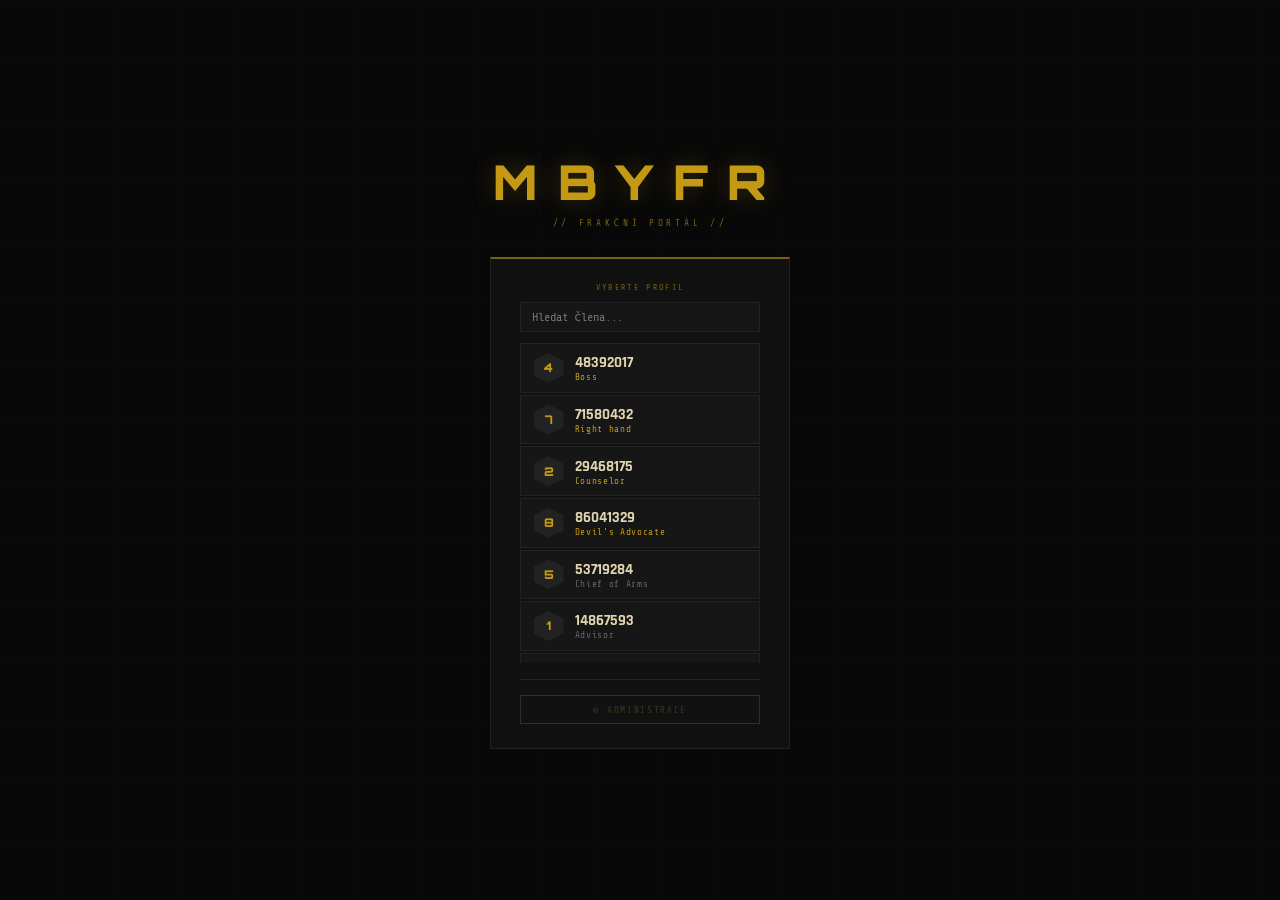
==== index.html @ 240d8387 "ihjkh" ====
<!DOCTYPE html>
<html lang="cs">
<head>
  <meta charset="UTF-8"/>
  <meta name="viewport" content="width=device-width,initial-scale=1.0"/>
  <title>Mby Frakce</title>
  <link rel="stylesheet" href="style.css"/>
  <link href="https://fonts.googleapis.com/css2?family=Share+Tech+Mono&family=Rajdhani:wght@400;600;700&family=Orbitron:wght@700;900&display=swap" rel="stylesheet"/>
</head>
<body>
<div id="toastContainer" class="toast-container"></div>
<button id="panicBtn" class="panic-btn hidden" onclick="triggerPanic()">⚠ PANIC</button>
<div id="panicOverlay" class="panic-overlay hidden">
  <div class="panic-box">
    <div class="panic-title">⚠ PŘÍSTUP ZABLOKOVÁN</div>
    <div class="panic-text">Váš přístup byl dočasně pozastaven.<br/>Kontaktujte Vedení pro obnovení přístupu.</div>
  </div>
</div>

<!-- SELECT -->
<div id="selectScreen" class="screen active">
  <div class="sel-bg"></div>
  <div class="sel-wrap">
    <div class="sel-logo">MBY<span class="acc">F</span>R</div>
    <div class="sel-sub">// FRAKČNÍ PORTÁL //</div>
    <div class="sel-box">
      <div class="sel-label">VYBERTE PROFIL</div>
      <input type="text" id="memberSearch" class="sel-search" placeholder="Hledat člena..." oninput="filterMembers(this.value)"/>
      <div id="memberButtons" class="member-btns"></div>
      <div class="sel-divider"></div>
      <button class="btn-admin-open" onclick="openAdminModal()">⚙ ADMINISTRACE</button>
    </div>
  </div>
</div>

<!-- LOGIN MODAL -->
<div id="loginModal" class="modal-ov hidden">
  <div class="modal-box">
    <div class="modal-title" id="loginModalTitle">// PŘIHLÁŠENÍ</div>
    <div class="field-group">
      <label class="fl">HESLO</label>
      <div class="iw"><span class="ip">&gt;_</span><input type="password" id="memberPassInput" onkeydown="if(event.key==='Enter')doMemberLogin()"/></div>
    </div>
    <div id="memberPassErr" class="err-msg"></div>
    <div class="modal-ftr">
      <button class="btn-acc" onclick="doMemberLogin()">PŘIHLÁSIT</button>
      <button class="btn-ghost" onclick="closeLoginModal()">ZRUŠIT</button>
    </div>
  </div>
</div>

<!-- ADMIN LOGIN MODAL -->
<div id="adminModal" class="modal-ov hidden">
  <div class="modal-box">
    <div class="modal-title">// ADMIN PŘÍSTUP</div>
    <div class="field-group">
      <label class="fl">HESLO</label>
      <div class="iw"><span class="ip">&gt;_</span><input type="password" id="adminPassInput" onkeydown="if(event.key==='Enter')doAdminLogin()"/></div>
    </div>
    <div id="adminPassErr" class="err-msg"></div>
    <div class="modal-ftr">
      <button class="btn-acc" onclick="doAdminLogin()">VSTOUPIT</button>
      <button class="btn-ghost" onclick="closeAdminModal()">ZRUŠIT</button>
    </div>
  </div>
</div>

<!-- MEMBER SCREEN -->
<div id="memberScreen" class="screen hidden">
  <div class="layout">
    <aside class="sidebar">
      <div class="sb-logo">NX<span class="acc">//</span></div>
      <nav class="sb-nav">
        <button class="nb active" onclick="mTab('board',this)"><span class="ni">📌</span><span class="nl">NÁSTĚNKA</span></button>
        <button class="nb" onclick="mTab('tasks',this)"><span class="ni">▣</span><span class="nl">ÚKOLY</span><span class="nbadge" id="taskBadge"></span></button>
        <button class="nb" onclick="mTab('messages',this)"><span class="ni">◉</span><span class="nl">ZPRÁVY</span><span class="nbadge" id="msgBadge"></span></button>
        <button class="nb" onclick="mTab('warehouse',this)"><span class="ni">⬡</span><span class="nl">SKLAD</span></button>
        <button class="nb" onclick="mTab('clothing',this)"><span class="ni">◧</span><span class="nl">OBLEČENÍ</span></button>
        <button class="nb" onclick="mTab('finance',this)"><span class="ni">$</span><span class="nl">FINANCE</span><span class="nbadge red" id="financeBadge"></span></button>
        <button class="nb" onclick="mTab('excuse',this)"><span class="ni">✉</span><span class="nl">OMLUVENKY</span></button>
        <button class="nb" onclick="mTab('report',this)"><span class="ni">▲</span><span class="nl">HLÁŠENÍ</span></button>
        <button class="nb" onclick="mTab('radio',this)"><span class="ni">📻</span><span class="nl">VYSÍLAČKA</span></button>
        <button class="nb" onclick="mTab('contacts',this)"><span class="ni">👤</span><span class="nl">KONTAKTY</span></button>
        <button class="nb admin-only hidden" id="adminNavBtn" onclick="goToAdmin()"><span class="ni">⚙</span><span class="nl">ADMIN</span></button>
      </nav>
      <div class="sb-foot">
        <div class="sb-name" id="sbName"></div>
        <div class="sb-pos" id="sbPos"></div>
        <button class="btn-back" onclick="goBack()">← ODHLÁSIT SE</button>
      </div>
    </aside>
    <main class="main">

      <!-- NÁSTĚNKA -->
      <div id="mt-board" class="mt active">
        <div class="ph"><div class="pt">◈ // NÁSTĚNKA VEDENÍ</div><div class="pclock" id="mClock"></div></div>
        <div id="boardPosts" class="board-posts"></div>
      </div>

      <!-- ÚKOLY -->
      <div id="mt-tasks" class="mt">
        <div class="ph"><div class="pt">▣ // MÉ ÚKOLY</div></div>
        <div class="task-tabs">
          <button class="ttab active" onclick="switchTaskTab('active',this)">AKTIVNÍ</button>
          <button class="ttab" onclick="switchTaskTab('archive',this)">ARCHIV</button>
        </div>
        <div id="mTaskActive" class="stream"></div>
        <div id="mTaskArchive" class="stream hidden"></div>
      </div>

      <!-- ZPRÁVY -->
      <div id="mt-messages" class="mt">
        <div class="ph"><div class="pt">◉ // ZPRÁVY</div></div>
        <div id="mMsgList" class="stream"></div>
      </div>

      <!-- SKLAD -->
      <div id="mt-warehouse" class="mt">
        <div class="ph"><div class="pt">⬡ // SKLAD</div></div>
        <div class="wh-filters">
          <button class="wf active" onclick="mWhFilter('all',this)">VŠE</button>
          <button class="wf" onclick="mWhFilter('weapons',this)">ZBRANĚ</button>
          <button class="wf" onclick="mWhFilter('ammo',this)">MUNICE</button>
          <button class="wf" onclick="mWhFilter('equipment',this)">VYBAVENÍ</button>
          <button class="wf" onclick="mWhFilter('other',this)">OSTATNÍ</button>
        </div>
        <div id="mWhGrid" class="wh-grid"></div>
      </div>

      <!-- OBLEČENÍ -->
      <div id="mt-clothing" class="mt">
        <div class="ph"><div class="pt">◧ // OBLEČENÍ</div></div>
        <div class="wh-filters">
          <button class="wf active" onclick="filterCloth('all',this)">VŠE</button>
          <button class="wf" onclick="filterCloth('masks',this)">MASKY & VOUSY</button>
          <button class="wf" onclick="filterCloth('jackets',this)">BUNDY & TRIČKA</button>
          <button class="wf" onclick="filterCloth('pants',this)">KALHOTY & BOTY</button>
          <button class="wf" onclick="filterCloth('acc',this)">DOPLŇKY</button>
          <button class="wf" onclick="filterCloth('sets',this)">SETY</button>
        </div>
        <div id="clothColumns" class="cloth-columns"></div>
      </div>

      <!-- FINANCE -->
      <div id="mt-finance" class="mt">
        <div class="ph"><div class="pt">$ // FINANCE</div></div>
        <div id="myFinance" class="finance-wrap"></div>
      </div>

      <!-- OMLUVENKY -->
      <div id="mt-excuse" class="mt">
        <div class="ph"><div class="pt">✉ // OMLUVENKY</div></div>
        <div class="excuse-template">
          <div class="excuse-tmpl-title">// VZOR OMLUVENKY</div>
          <div class="excuse-tmpl-body">Dobrý den,<br><br>oznamuji, že se dne <strong>[DATUM]</strong> nemohu zúčastnit <strong>[AKCE/SCHŮZKY]</strong>.<br><br>Důvod: <strong>[DŮVOD NEPŘÍTOMNOSTI]</strong><br><br>Předpokládaná délka nepřítomnosti: <strong>[DÉLKA]</strong><br><br>S pozdravem,<br><strong>[VAŠE JMÉNO]</strong></div>
        </div>
        <div class="excuse-form-title">// ODESLAT OMLUVENKU</div>
        <div class="form-panel" style="margin:0 1.2rem 1rem;">
          <div class="form-grid">
            <div class="field-group"><label class="fl">DATUM</label><div class="iw"><span class="ip">&gt;_</span><input type="date" id="excDate"/></div></div>
            <div class="field-group"><label class="fl">AKCE / SCHŮZKA</label><div class="iw"><span class="ip">&gt;_</span><input type="text" id="excEvent"/></div></div>
            <div class="field-group fg-full"><label class="fl">DŮVOD</label><div class="iw"><span class="ip">&gt;_</span><input type="text" id="excReason"/></div></div>
            <div class="field-group fg-full"><label class="fl">POZNÁMKA</label><div class="iw"><span class="ip">&gt;_</span><input type="text" id="excNote"/></div></div>
          </div>
          <div class="fp-ftr"><button class="btn-acc small" onclick="submitExcuse()">ODESLAT</button><span id="excStatus" class="smsg"></span></div>
        </div>
        <div class="sh">// MOJE OMLUVENKY</div>
        <div id="myExcuses" class="stream"></div>
      </div>

      <!-- HLÁŠENÍ -->
      <div id="mt-report" class="mt">
        <div class="ph"><div class="pt">▲ // HLÁŠENÍ</div></div>
        <div class="form-panel" style="margin:1.2rem;">
          <div class="field-group">
            <label class="fl">ZPRÁVA PRO VEDENÍ</label>
            <textarea id="reportText" class="adm-ta" style="min-height:120px;" placeholder="Zadejte zprávu..."></textarea>
          </div>
          <div class="fp-ftr"><button class="btn-acc small" onclick="submitReport()">▲ ODESLAT</button><span id="reportStatus" class="smsg"></span></div>
        </div>
        <div class="sh">// ODESLANÉ</div>
        <div id="mSentReports" class="stream"></div>
      </div>

      <!-- VYSÍLAČKA -->
      <div id="mt-radio" class="mt">
        <div class="ph"><div class="pt">📻 // VYSÍLAČKA</div></div>
        <div id="radioDisplay" class="radio-wrap"></div>
      </div>

      <!-- KONTAKTY -->
      <div id="mt-contacts" class="mt">
        <div class="ph"><div class="pt">👤 // KONTAKTY</div></div>
        <div class="form-panel" style="margin:1.2rem;">
          <div class="fp-title">// PŘIDAT KONTAKT</div>
          <div class="form-grid">
            <div class="field-group"><label class="fl">PŘEZDÍVKA *</label><div class="iw"><span class="ip">&gt;_</span><input type="text" id="cNick" placeholder="Přezdívka..."/></div></div>
            <div class="field-group"><label class="fl">TELEFON *</label><div class="iw"><span class="ip">&gt;_</span><input type="text" id="cPhone" placeholder="(125)..."/></div></div>
            <div class="field-group"><label class="fl">JMÉNO</label><div class="iw"><span class="ip">&gt;_</span><input type="text" id="cFirst" placeholder="Jméno"/></div></div>
            <div class="field-group"><label class="fl">PŘÍJMENÍ</label><div class="iw"><span class="ip">&gt;_</span><input type="text" id="cLast" placeholder="Příjmení"/></div></div>
          </div>
          <div class="fp-ftr"><button class="btn-acc small" onclick="addContact()">+ PŘIDAT</button><span id="contactStatus" class="smsg"></span></div>
        </div>
        <div class="sh">// MÉ KONTAKTY</div>
        <div id="contactsList" class="stream"></div>
      </div>

    </main>
  </div>
</div>

<!-- ADMIN SCREEN -->
<div id="adminScreen" class="screen hidden">
  <div class="layout">
    <aside class="sidebar admin-sb">
      <div class="sb-logo">NX<span class="acc-r">//</span></div>
      <div class="admin-badge">VEDENÍ</div>
      <nav class="sb-nav">
        <button class="nb active" onclick="aTab('members',this)"><span class="ni">◈</span><span class="nl">ČLENOVÉ</span></button>
        <button class="nb" onclick="aTab('board',this)"><span class="ni">📌</span><span class="nl">NÁSTĚNKA</span></button>
        <button class="nb" onclick="aTab('tasks',this)"><span class="ni">▣</span><span class="nl">ÚKOLY</span></button>
        <button class="nb" onclick="aTab('messages',this)"><span class="ni">◉</span><span class="nl">ZPRÁVY</span></button>
        <button class="nb" onclick="aTab('warehouse',this)"><span class="ni">⬡</span><span class="nl">SKLAD</span></button>
        <button class="nb" onclick="aTab('clothing',this)"><span class="ni">◧</span><span class="nl">OBLEČENÍ</span></button>
        <button class="nb" onclick="aTab('finance',this)"><span class="ni">$</span><span class="nl">FINANCE</span></button>
        <button class="nb" onclick="aTab('excuses',this)"><span class="ni">✉</span><span class="nl">OMLUVENKY</span></button>
        <button class="nb" onclick="aTab('reports',this)"><span class="ni">▲</span><span class="nl">HLÁŠENÍ</span></button>
        <button class="nb" onclick="aTab('radio',this)"><span class="ni">📻</span><span class="nl">VYSÍLAČKA</span></button>
        <button class="nb" onclick="aTab('settings',this)"><span class="ni">⚙</span><span class="nl">NASTAVENÍ</span></button>
        <button class="nb" onclick="aTab('log',this)"><span class="ni">▪</span><span class="nl">LOG</span></button>
      </nav>
      <div class="sb-foot">
        <button class="btn-back" onclick="goBackToMember()">← ZPĚT</button>
      </div>
    </aside>
    <main class="main">

      <!-- MEMBERS -->
      <div id="at-members" class="at active">
        <div class="ph"><div class="pt">◈ // SPRÁVA ČLENŮ</div><button class="btn-acc small" onclick="toggleNewMember()">+ NOVÝ ČLEN</button></div>
        <div id="newMemberPanel" class="form-panel hidden" style="margin:0 1.2rem 1rem;">
          <div class="fp-title">// REGISTRACE ČLENA</div>
          <div class="form-grid">
            <div class="field-group"><label class="fl">LOGIN ID</label><div class="iw"><span class="ip">&gt;_</span><input type="text" id="nm-id"/></div></div>
            <div class="field-group"><label class="fl">JMÉNO</label><div class="iw"><span class="ip">&gt;_</span><input type="text" id="nm-name"/></div></div>
            <div class="field-group"><label class="fl">HESLO</label><div class="iw"><span class="ip">&gt;_</span><input type="password" id="nm-pass"/></div></div>
            <div class="field-group"><label class="fl">POZICE</label><div class="iw"><span class="ip">&gt;_</span><select id="nm-pos"><option>Boss</option><option>Right hand</option><option>Counselor</option><option>Devil's Advocate</option><option>Chief of Arms</option><option>Advisor</option><option>Intelligence Chief</option><option>Keeper of secrets</option><option selected>Member</option></select></div></div>
            <div class="field-group"><label class="fl">ADMIN PŘÍSTUP</label><div class="iw" style="padding:.4rem .8rem;"><label style="display:flex;align-items:center;gap:.5rem;cursor:pointer;"><input type="checkbox" id="nm-admin" style="accent-color:var(--acc)"/><span style="font-family:'Share Tech Mono',monospace;font-size:.7rem;color:var(--textb)">Povoleno</span></label></div></div>
            <div class="field-group fg-full"><label class="fl">POZNÁMKA</label><div class="iw"><span class="ip">&gt;_</span><input type="text" id="nm-note"/></div></div>
          </div>
          <div class="fp-ftr"><button class="btn-acc small" onclick="createMember()">REGISTROVAT</button><span id="createStatus" class="smsg"></span></div>
        </div>
        <div id="memberGrid" class="member-grid"></div>
      </div>

      <!-- BOARD ADMIN -->
      <div id="at-board" class="at">
        <div class="ph"><div class="pt">📌 // NÁSTĚNKA</div></div>
        <div class="form-panel" style="margin:1.2rem;">
          <div class="form-grid">
            <div class="field-group fg-full"><label class="fl">NADPIS</label><div class="iw"><span class="ip">&gt;_</span><input type="text" id="boardTitle"/></div></div>
            <div class="field-group fg-full"><label class="fl">OBSAH</label><textarea id="boardBody" class="adm-ta" style="min-height:80px;"></textarea></div>
            <div class="field-group"><label class="fl">TYP</label><div class="iw"><span class="ip">&gt;_</span><select id="boardType"><option value="info">INFO</option><option value="warning">VAROVÁNÍ</option><option value="urgent">URGENTNÍ</option><option value="confirm">POTVRĎTE PŘEČTENÍ</option></select></div></div>
          </div>
          <div class="fp-ftr"><button class="btn-acc small" onclick="postBoard()">ZVEŘEJNIT</button><span id="boardStatus" class="smsg"></span></div>
        </div>
        <div class="sh">// PŘÍSPĚVKY</div>
        <div id="adminBoardList" class="stream"></div>
      </div>

      <!-- TASKS ADMIN -->
      <div id="at-tasks" class="at">
        <div class="ph"><div class="pt">▣ // PŘIŘADIT ÚKOL</div></div>
        <div class="form-panel" style="margin:1.2rem;">
          <div class="form-grid">
            <div class="field-group"><label class="fl">ČLEN</label><div class="iw"><span class="ip">&gt;_</span><select id="taskTarget" class="fw"></select></div></div>
            <div class="field-group"><label class="fl">PRIORITA</label><div class="iw"><span class="ip">&gt;_</span><select id="taskPrio"><option value="low">LOW</option><option value="normal" selected>NORMAL</option><option value="high">HIGH</option><option value="urgent">URGENT</option></select></div></div>
            <div class="field-group fg-full"><label class="fl">NÁZEV</label><div class="iw"><span class="ip">&gt;_</span><input type="text" id="taskTitle"/></div></div>
            <div class="field-group fg-full"><label class="fl">BRIEFING</label><textarea id="taskDesc" class="adm-ta"></textarea></div>
          </div>
          <div class="fp-ftr"><button class="btn-acc small" onclick="assignTask()">ODESLAT ROZKAZ</button><span id="taskStatus" class="smsg"></span></div>
        </div>
      </div>

      <!-- MESSAGES ADMIN -->
      <div id="at-messages" class="at">
        <div class="ph"><div class="pt">◉ // POSLAT ZPRÁVU</div></div>
        <div class="form-panel" style="margin:1.2rem;">
          <div class="form-grid">
            <div class="field-group"><label class="fl">ČLEN</label><div class="iw"><span class="ip">&gt;_</span><select id="msgTarget" class="fw"></select></div></div>
            <div class="field-group"><label class="fl">PŘEDMĚT</label><div class="iw"><span class="ip">&gt;_</span><input type="text" id="msgSubject"/></div></div>
            <div class="field-group fg-full"><label class="fl">OBSAH</label><textarea id="msgBody" class="adm-ta"></textarea></div>
          </div>
          <div class="fp-ftr"><button class="btn-acc small" onclick="sendMsg()">ODESLAT</button><span id="msgStatus" class="smsg"></span></div>
        </div>
      </div>

      <!-- WAREHOUSE ADMIN -->
      <div id="at-warehouse" class="at">
        <div class="ph"><div class="pt">⬡ // SKLAD</div><button class="btn-acc small" onclick="toggleAddItem()">+ PŘIDAT</button></div>
        <div id="addItemPanel" class="form-panel hidden" style="margin:0 1.2rem 1rem;">
          <div class="form-grid">
            <div class="field-group"><label class="fl">NÁZEV</label><div class="iw"><span class="ip">&gt;_</span><input type="text" id="wi-name"/></div></div>
            <div class="field-group"><label class="fl">KATEGORIE</label><div class="iw"><span class="ip">&gt;_</span><select id="wi-cat"><option value="weapons">Zbraně</option><option value="ammo">Munice</option><option value="vehicles">Vozidla</option><option value="equipment">Vybavení</option><option value="other">Ostatní</option></select></div></div>
            <div class="field-group"><label class="fl">MNOŽSTVÍ</label><div class="iw"><span class="ip">&gt;_</span><input type="number" id="wi-qty" value="1" min="0"/></div></div>
            <div class="field-group"><label class="fl">MIN. ZÁSOBA</label><div class="iw"><span class="ip">&gt;_</span><input type="number" id="wi-min" value="0" min="0"/></div></div>
            <div class="field-group"><label class="fl">OBRÁZEK</label><div class="iw"><span class="ip">&gt;_</span><input type="text" id="wi-img" placeholder="pistole.png" oninput="previewImg(this.value)"/></div></div>
            <div class="field-group"><label class="fl">NÁHLED</label><div id="wi-preview" class="img-prev">—</div></div>
            <div class="field-group fg-full"><label class="fl">POZNÁMKA</label><div class="iw"><span class="ip">&gt;_</span><input type="text" id="wi-note"/></div></div>
          </div>
          <div class="fp-ftr"><button class="btn-acc small" onclick="addItem()">PŘIDAT</button><span id="addItemStatus" class="smsg"></span></div>
        </div>
        <div class="wh-filters">
          <button class="wf active" onclick="aWhFilter('all',this)">VŠE</button>
          <button class="wf" onclick="aWhFilter('weapons',this)">ZBRANĚ</button>
          <button class="wf" onclick="aWhFilter('ammo',this)">MUNICE</button>
          <button class="wf" onclick="aWhFilter('equipment',this)">VYBAVENÍ</button>
          <button class="wf" onclick="aWhFilter('other',this)">OSTATNÍ</button>
        </div>
        <div id="aWhGrid" class="wh-grid adm-wh"></div>
      </div>

      <!-- CLOTHING ADMIN -->
      <div id="at-clothing" class="at">
        <div class="ph"><div class="pt">◧ // OBLEČENÍ</div><button class="btn-acc small" onclick="toggleAddCloth()">+ PŘIDAT</button></div>
        <div id="addClothPanel" class="form-panel hidden" style="margin:0 1.2rem 1rem;">
          <div class="fp-title">// NOVÁ POLOŽKA — každý řádek tabulky = "Kategorie: Hodnota"</div>
          <div class="form-grid">
            <div class="field-group"><label class="fl">NÁZEV OBLEČENÍ</label><div class="iw"><span class="ip">&gt;_</span><input type="text" id="cl-name"/></div></div>
            <div class="field-group"><label class="fl">KATEGORIE</label><div class="iw"><span class="ip">&gt;_</span><select id="cl-cat"><option value="masks">Masky & Vousy</option><option value="jackets">Bundy & Trička</option><option value="pants">Kalhoty & Boty</option><option value="acc">Doplňky</option><option value="sets">Sety</option></select></div></div>
            <div class="field-group"><label class="fl">KÓD / ČÍSLO</label><div class="iw"><span class="ip">&gt;_</span><input type="text" id="cl-code" placeholder="např. 14"/></div></div>
            <div class="field-group"><label class="fl">OBRÁZEK</label><div class="iw"><span class="ip">&gt;_</span><input type="text" id="cl-img" placeholder="maska.png"/></div></div>
            <div class="field-group fg-full"><label class="fl">POPIS</label><div class="iw"><span class="ip">&gt;_</span><input type="text" id="cl-desc"/></div></div>
            <div class="field-group fg-full"><label class="fl">ŘÁDKY TABULKY (každý řádek: Název: Hodnota)</label><textarea id="cl-rows" class="adm-ta" style="min-height:80px;" placeholder="Masky & Vousy: Zde bude číslo a nebo kod&#10;Atd: ale to si klidně vypíšu sám..."></textarea></div>
          </div>
          <div class="fp-ftr"><button class="btn-acc small" onclick="addCloth()">PŘIDAT</button><span id="addClothStatus" class="smsg"></span></div>
        </div>
        <div class="cloth-tabs">
          <button class="ctab active" onclick="switchAClothTab('all',this)">VŠE</button>
          <button class="ctab" onclick="switchAClothTab('masks',this)">MASKY & VOUSY</button>
          <button class="ctab" onclick="switchAClothTab('jackets',this)">BUNDY & TRIČKA</button>
          <button class="ctab" onclick="switchAClothTab('pants',this)">KALHOTY & BOTY</button>
          <button class="ctab" onclick="switchAClothTab('acc',this)">DOPLŇKY</button>
          <button class="ctab" onclick="switchAClothTab('sets',this)">SETY</button>
        </div>
        <div id="aClothCols" class="cloth-columns adm-cloth"></div>
      </div>

      <!-- FINANCE ADMIN -->
      <div id="at-finance" class="at">
        <div class="ph"><div class="pt">$ // FINANCE</div><button class="btn-acc small" onclick="toggleAddExpense()">+ POLOŽKA</button></div>
        <div id="addExpensePanel" class="form-panel hidden" style="margin:0 1.2rem 1rem;">
          <div class="form-grid">
            <div class="field-group"><label class="fl">NÁZEV</label><div class="iw"><span class="ip">&gt;_</span><input type="text" id="exp-name"/></div></div>
            <div class="field-group"><label class="fl">ČÁSTKA ($)</label><div class="iw"><span class="ip">&gt;_</span><input type="number" id="exp-amount" min="0"/></div></div>
            <div class="field-group"><label class="fl">TYP</label><div class="iw"><span class="ip">&gt;_</span><select id="exp-type"><option value="weekly">Týdenní</option><option value="onetime">Jednorázový</option></select></div></div>
            <div class="field-group fg-full"><label class="fl">POZNÁMKA</label><div class="iw"><span class="ip">&gt;_</span><input type="text" id="exp-note"/></div></div>
          </div>
          <div class="fp-ftr"><button class="btn-acc small" onclick="addExpense()">PŘIDAT</button><span id="expStatus" class="smsg"></span></div>
        </div>
        <div id="financeAdminPanel" class="finance-admin"></div>
      </div>

      <!-- EXCUSES ADMIN -->
      <div id="at-excuses" class="at">
        <div class="ph"><div class="pt">✉ // OMLUVENKY</div></div>
        <div id="allExcuses" class="stream"></div>
      </div>

      <!-- REPORTS ADMIN -->
      <div id="at-reports" class="at">
        <div class="ph"><div class="pt">▲ // HLÁŠENÍ</div></div>
        <div id="aReports" class="stream"></div>
      </div>

      <!-- RADIO ADMIN -->
      <div id="at-radio" class="at">
        <div class="ph"><div class="pt">📻 // VYSÍLAČKA — SPRÁVA</div></div>
        <div class="form-panel" style="margin:1.2rem;">
          <div class="form-grid">
            <div class="field-group"><label class="fl">PRIMÁRNÍ</label><div class="iw"><span class="ip">&gt;_</span><input type="text" id="rPrimary" placeholder="např. 100.0"/></div></div>
            <div class="field-group"><label class="fl">SEKUNDÁRNÍ</label><div class="iw"><span class="ip">&gt;_</span><input type="text" id="rSecondary" placeholder="např. 101.0"/></div></div>
            <div class="field-group"><label class="fl">AKCE</label><div class="iw"><span class="ip">&gt;_</span><input type="text" id="rAction" placeholder="např. 102.0"/></div></div>
            <div class="field-group"><label class="fl">VEDENÍ</label><div class="iw"><span class="ip">&gt;_</span><input type="text" id="rVedeni" placeholder="např. 103.0"/></div></div>
          </div>
          <div class="fp-ftr"><button class="btn-acc small" onclick="saveRadios()">ULOŽIT</button><span id="radioSaveStatus" class="smsg"></span></div>
        </div>
      </div>

      <!-- SETTINGS -->
      <div id="at-settings" class="at">
        <div class="ph"><div class="pt">⚙ // NASTAVENÍ</div></div>
        <div class="form-panel" style="margin:1.2rem;">
          <div class="fp-title">// DISCORD WEBHOOK</div>
          <div class="form-grid">
            <div class="field-group fg-full"><label class="fl">WEBHOOK URL</label><div class="iw"><span class="ip">&gt;_</span><input type="text" id="discordWebhook" placeholder="https://discord.com/api/webhooks/..."/></div></div>
            <div class="field-group fg-full"><label class="fl">NÁZEV BOTA</label><div class="iw"><span class="ip">&gt;_</span><input type="text" id="discordName" value="Frakce LOG"/></div></div>
          </div>
          <div class="fp-ftr"><button class="btn-acc small" onclick="saveWebhook()">ULOŽIT</button><button class="btn-ghost small" onclick="testWebhook()" style="margin-left:.5rem">TEST</button><span id="webhookStatus" class="smsg"></span></div>
        </div>
        <div class="form-panel" style="margin:0 1.2rem 1rem;">
          <div class="fp-title">// TÝDENNÍ PŘÍSPĚVEK</div>
          <div class="form-grid">
            <div class="field-group"><label class="fl">VÝŠE ($)</label><div class="iw"><span class="ip">&gt;_</span><input type="number" id="weeklyFee" min="0"/></div></div>
            <div class="field-group"><label class="fl">DEN SPLATNOSTI</label><div class="iw"><span class="ip">&gt;_</span><select id="feeDay"><option value="0">Neděle</option><option value="1">Pondělí</option><option value="2">Úterý</option><option value="3">Středa</option><option value="4">Čtvrtek</option><option value="5">Pátek</option><option value="6">Sobota</option></select></div></div>
          </div>
          <div class="fp-ftr"><button class="btn-acc small" onclick="saveFinanceSettings()">ULOŽIT</button><span id="feeStatus" class="smsg"></span></div>
        </div>
        <div class="form-panel" style="margin:0 1.2rem 1rem;">
          <div class="fp-title">// PANIC MANAGEMENT</div>
          <div id="panicList"></div>
        </div>
      </div>

      <!-- LOG -->
      <div id="at-log" class="at">
        <div class="ph"><div class="pt">▪ // LOG</div><button class="btn-ghost small" onclick="clearLog()">VYMAZAT</button></div>
        <div id="aLog" class="log-stream"></div>
      </div>

    </main>
  </div>
</div>
<script src="app.js"></script>
</body>
</html>
---- style.css ----
:root{
  --bg:#080808;--deep:#0c0c0c;--card:#111;--surf:#161616;--border:#222;--brite:#2e2e2e;
  --acc:#c49a14;--acc-dim:#7a6010;--acc-glow:rgba(196,154,20,.1);--acc-dark:rgba(196,154,20,.05);
  --red:#c0392b;--red-dim:#7f1900;--green:#27ae60;--gdim:#1a5e30;
  --text:#8a7840;--textb:#e0d5b0;--muted:#3a3520;--dim:#2a2510;
  --pos-vedeni:#c49a14;--pos-other:#666;
}
*{box-sizing:border-box;margin:0;padding:0;}
body{background:var(--bg);color:var(--text);font-family:'Rajdhani',sans-serif;min-height:100vh;overflow-x:hidden;}
input,select,textarea,button{font-family:'Rajdhani',sans-serif;}
::-webkit-scrollbar{width:4px;}::-webkit-scrollbar-track{background:var(--bg);}::-webkit-scrollbar-thumb{background:var(--brite);}

.screen{display:none;min-height:100vh;}
.screen.active{display:flex;flex-direction:column;}
.hidden{display:none!important;}

/* TOAST */
.toast-container{position:fixed;top:1rem;right:1rem;z-index:9999;display:flex;flex-direction:column;gap:.4rem;pointer-events:none;}
.toast{background:var(--card);border:1px solid var(--border);border-left:3px solid var(--acc);padding:.6rem 1rem;font-family:'Share Tech Mono',monospace;font-size:.68rem;color:var(--textb);max-width:280px;pointer-events:auto;animation:toastIn .3s ease;}
.toast.success{border-left-color:var(--green);}
.toast.error{border-left-color:var(--red);}
@keyframes toastIn{from{opacity:0;transform:translateX(16px);}to{opacity:1;transform:translateX(0);}}
@keyframes toastOut{from{opacity:1;}to{opacity:0;transform:translateX(16px);}}

/* PANIC */
.panic-btn{position:fixed;bottom:1rem;right:1rem;z-index:8000;background:transparent;border:2px solid var(--red);color:var(--red);font-family:'Orbitron',sans-serif;font-size:.6rem;font-weight:700;letter-spacing:.15em;padding:.45rem .9rem;cursor:pointer;animation:pp 2s ease-in-out infinite;}
@keyframes pp{0%,100%{box-shadow:none;}50%{box-shadow:0 0 12px rgba(192,57,43,.4);}}
.panic-overlay{position:fixed;inset:0;background:rgba(0,0,0,.95);z-index:9990;display:flex;align-items:center;justify-content:center;}
.panic-box{text-align:center;border:2px solid var(--red);padding:3rem 4rem;background:var(--card);}
.panic-title{font-family:'Orbitron',sans-serif;font-size:1.6rem;color:var(--red);margin-bottom:1rem;animation:pp 1s ease-in-out infinite;}
.panic-text{color:var(--textb);font-size:1rem;line-height:1.8;}

/* SELECT */
#selectScreen{align-items:center;justify-content:center;position:relative;}
.sel-bg{position:fixed;inset:0;background:repeating-linear-gradient(0deg,transparent,transparent 59px,rgba(196,154,20,.025) 59px,rgba(196,154,20,.025) 60px),repeating-linear-gradient(90deg,transparent,transparent 59px,rgba(196,154,20,.025) 59px,rgba(196,154,20,.025) 60px);pointer-events:none;}
.sel-wrap{text-align:center;z-index:1;padding:1.5rem;}
.sel-logo{font-family:'Orbitron',sans-serif;font-size:3rem;font-weight:900;color:var(--acc);letter-spacing:.4em;text-shadow:0 0 25px rgba(196,154,20,.25);margin-bottom:.3rem;}
.acc{color:var(--acc);}.acc-r{color:var(--red);}
.sel-sub{font-family:'Share Tech Mono',monospace;font-size:.58rem;color:var(--acc-dim);letter-spacing:.4em;margin-bottom:1.8rem;}
.sel-box{background:var(--card);border:1px solid var(--border);border-top:2px solid var(--acc-dim);padding:1.5rem 1.8rem;min-width:300px;max-width:440px;}
.sel-label{font-family:'Share Tech Mono',monospace;font-size:.52rem;letter-spacing:.28em;color:var(--acc-dim);margin-bottom:.6rem;}
.sel-search{width:100%;background:var(--surf);border:1px solid var(--border);color:var(--textb);font-family:'Share Tech Mono',monospace;font-size:.75rem;padding:.45rem .7rem;outline:none;caret-color:var(--acc);margin-bottom:.7rem;}
.sel-search:focus{border-color:var(--acc-dim);}
.member-btns{display:flex;flex-direction:column;gap:2px;max-height:320px;overflow-y:auto;margin-bottom:1rem;}
.member-btn{display:flex;align-items:center;gap:.7rem;padding:.55rem .8rem;background:var(--surf);border:1px solid var(--border);color:var(--textb);cursor:pointer;transition:all .18s;text-align:left;}
.member-btn:hover{border-color:var(--acc-dim);background:var(--acc-dark);}
.mb-hex{width:30px;height:30px;background:var(--border);display:flex;align-items:center;justify-content:center;font-family:'Orbitron',sans-serif;font-size:.75rem;font-weight:900;color:var(--acc);clip-path:polygon(50% 0%,100% 25%,100% 75%,50% 100%,0% 75%,0% 25%);flex-shrink:0;}
.mb-name{display:block;font-weight:700;font-size:.92rem;}
.mb-pos{display:block;font-size:.58rem;font-family:'Share Tech Mono',monospace;letter-spacing:.07em;}
.mb-pos.vedeni{color:var(--pos-vedeni);}.mb-pos.other{color:var(--pos-other);}
.no-members{font-family:'Share Tech Mono',monospace;font-size:.62rem;color:var(--muted);text-align:center;padding:1rem;}
.sel-divider{height:1px;background:var(--border);margin:.3rem 0 .9rem;}
.btn-admin-open{width:100%;padding:.5rem;background:transparent;border:1px solid var(--brite);color:var(--muted);font-family:'Share Tech Mono',monospace;font-size:.58rem;letter-spacing:.18em;cursor:pointer;transition:all .2s;}
.btn-admin-open:hover{border-color:var(--acc-dim);color:var(--acc-dim);}

/* MODAL */
.modal-ov{position:fixed;inset:0;background:rgba(0,0,0,.85);display:flex;align-items:center;justify-content:center;z-index:999;}
.modal-box{background:var(--card);border:1px solid var(--border);border-top:2px solid var(--acc-dim);padding:1.8rem;width:320px;max-width:95vw;}
.modal-title{font-family:'Orbitron',sans-serif;font-size:.8rem;color:var(--acc);letter-spacing:.2em;margin-bottom:1rem;}
.modal-ftr{display:flex;gap:.7rem;margin-top:1rem;}
.err-msg{font-family:'Share Tech Mono',monospace;font-size:.62rem;color:var(--red);margin-top:.3rem;min-height:.85rem;}

/* BUTTONS */
.btn-acc{padding:.55rem 1.1rem;background:transparent;border:1px solid var(--acc-dim);color:var(--acc);font-family:'Share Tech Mono',monospace;font-size:.62rem;font-weight:700;letter-spacing:.14em;cursor:pointer;position:relative;overflow:hidden;transition:all .22s;}
.btn-acc::before{content:'';position:absolute;inset:0;background:var(--acc-dim);transform:translateX(-101%);transition:transform .28s ease;z-index:0;}
.btn-acc:hover::before{transform:translateX(0);}
.btn-acc:hover{color:var(--bg);}
.btn-acc,.btn-acc>*{position:relative;z-index:1;}
.btn-acc.small{padding:.35rem .8rem;font-size:.58rem;}
.btn-ghost{padding:.55rem 1.1rem;background:transparent;border:1px solid var(--brite);color:var(--muted);font-family:'Share Tech Mono',monospace;font-size:.58rem;letter-spacing:.12em;cursor:pointer;transition:all .18s;}
.btn-ghost:hover{border-color:var(--muted);color:var(--text);}
.btn-ghost.small{padding:.35rem .8rem;}
.btn-back{background:transparent;border:1px solid var(--brite);color:var(--muted);font-family:'Share Tech Mono',monospace;font-size:.58rem;letter-spacing:.1em;padding:.32rem .65rem;cursor:pointer;transition:all .18s;width:100%;}
.btn-back:hover{border-color:var(--acc-dim);color:var(--acc-dim);}
.btn-danger{padding:.35rem .8rem;background:transparent;border:1px solid var(--red-dim);color:var(--red);font-family:'Share Tech Mono',monospace;font-size:.58rem;letter-spacing:.08em;cursor:pointer;transition:all .18s;}
.btn-danger:hover{background:var(--red-dim);}

/* LAYOUT */
.layout{display:flex;min-height:100vh;width:100%;}
#memberScreen.active,#adminScreen.active{display:flex;flex-direction:column;}
#memberScreen.active .layout,#adminScreen.active .layout{flex:1;}

/* SIDEBAR */
.sidebar{width:170px;min-width:170px;background:var(--surf);border-right:1px solid var(--border);display:flex;flex-direction:column;padding:.7rem 0;position:sticky;top:0;height:100vh;overflow-y:auto;}
.admin-sb{border-right-color:var(--acc-dim);}
.sb-logo{font-family:'Orbitron',sans-serif;font-size:1.15rem;font-weight:900;color:var(--acc);padding:0 .8rem .8rem;border-bottom:1px solid var(--border);margin-bottom:.5rem;letter-spacing:.1em;}
.admin-badge{font-family:'Share Tech Mono',monospace;font-size:.48rem;color:var(--red);letter-spacing:.2em;padding:0 .8rem .6rem;border-bottom:1px solid var(--border);margin-bottom:.4rem;}
.sb-nav{flex:1;display:flex;flex-direction:column;gap:1px;padding:0 .35rem;}
.nb{display:flex;align-items:center;gap:.5rem;padding:.5rem .6rem;background:transparent;border:1px solid transparent;color:var(--muted);font-family:'Rajdhani',sans-serif;font-size:.75rem;font-weight:600;letter-spacing:.07em;cursor:pointer;transition:all .15s;text-align:left;position:relative;}
.nb:hover{color:var(--acc);background:var(--acc-dark);}
.nb.active{color:var(--acc);border-color:var(--border);background:var(--acc-dark);box-shadow:inset 2px 0 0 var(--acc);}
.nb.admin-only{border-top:1px solid var(--border);margin-top:.3rem;}
.ni{font-size:.65rem;width:13px;text-align:center;flex-shrink:0;}
.nbadge{margin-left:auto;background:var(--red);color:#fff;font-family:'Share Tech Mono',monospace;font-size:.48rem;padding:.08rem .26rem;min-width:13px;text-align:center;display:none;}
.nbadge.visible{display:block;}.nbadge.red{background:var(--acc-dim);color:var(--bg);}
.sb-foot{padding:.7rem;border-top:1px solid var(--border);margin-top:auto;}
.sb-name{font-family:'Share Tech Mono',monospace;font-size:.58rem;color:var(--textb);overflow:hidden;text-overflow:ellipsis;white-space:nowrap;margin-bottom:.15rem;}
.sb-pos{font-family:'Share Tech Mono',monospace;font-size:.52rem;color:var(--acc-dim);margin-bottom:.4rem;}

/* MAIN */
.main{flex:1;background:var(--deep);overflow-y:auto;}
.ph{display:flex;align-items:center;justify-content:space-between;padding:.8rem 1.3rem;background:var(--surf);border-bottom:1px solid var(--border);position:sticky;top:0;z-index:10;}
.pt{font-family:'Orbitron',sans-serif;font-size:.65rem;font-weight:700;color:var(--acc);letter-spacing:.16em;}
.pclock{font-family:'Share Tech Mono',monospace;font-size:.56rem;color:var(--muted);}
.mt,.at{display:none;}.mt.active,.at.active{display:block;}
.stream{display:flex;flex-direction:column;gap:1px;padding:1px 1.1rem 2rem;}
.sh{font-family:'Share Tech Mono',monospace;font-size:.52rem;color:var(--muted);letter-spacing:.18em;padding:.45rem 1.1rem;border-bottom:1px solid var(--border);margin-top:.5rem;}
.empty-s{font-family:'Share Tech Mono',monospace;font-size:.6rem;color:var(--brite);text-align:center;padding:2rem;letter-spacing:.1em;}

/* BOARD */
.board-posts{display:flex;flex-direction:column;gap:1px;padding:1rem;}
.board-post{background:var(--card);border:1px solid var(--border);border-left:3px solid var(--acc-dim);padding:1.1rem;animation:sIn .3s ease;}
.board-post.warning{border-left-color:orange;}.board-post.urgent{border-left-color:var(--red);animation:urgF 2s ease-in-out infinite;}.board-post.confirm{border-left-color:#4a90d9;}
@keyframes urgF{0%,100%{box-shadow:none;}50%{box-shadow:inset 3px 0 18px rgba(192,57,43,.25);}}
@keyframes sIn{from{opacity:0;transform:translateX(-5px);}to{opacity:1;transform:translateX(0);}}
.bp-header{display:flex;align-items:flex-start;justify-content:space-between;margin-bottom:.5rem;gap:.7rem;}
.bp-title{font-family:'Rajdhani',sans-serif;font-size:1.05rem;font-weight:700;color:var(--textb);}
.bp-type{font-family:'Share Tech Mono',monospace;font-size:.52rem;letter-spacing:.12em;padding:.12rem .4rem;border:1px solid;flex-shrink:0;}
.bp-type.info{color:var(--acc-dim);border-color:var(--acc-dim);}.bp-type.warning{color:orange;border-color:orange;}.bp-type.urgent{color:var(--red);border-color:var(--red);}.bp-type.confirm{color:#4a90d9;border-color:#4a90d9;}
.bp-body{font-size:.88rem;color:var(--text);line-height:1.6;margin-bottom:.7rem;}
.bp-footer{display:flex;align-items:center;justify-content:space-between;flex-wrap:wrap;gap:.4rem;}
.bp-date{font-family:'Share Tech Mono',monospace;font-size:.55rem;color:var(--muted);}
.bp-reactions{display:flex;align-items:center;gap:.5rem;}
.bp-confirm-btn{background:transparent;border:1px solid var(--gdim);color:var(--green);font-family:'Share Tech Mono',monospace;font-size:.58rem;padding:.22rem .55rem;cursor:pointer;letter-spacing:.07em;transition:all .18s;}
.bp-confirm-btn:hover,.bp-confirm-btn.done{background:var(--gdim);color:#fff;}.bp-confirm-btn.done{cursor:default;}
.bp-confirm-count{font-family:'Share Tech Mono',monospace;font-size:.58rem;color:var(--green);}
.bp-del-btn{background:transparent;border:none;color:var(--muted);font-size:.7rem;cursor:pointer;padding:.18rem;transition:color .18s;}
.bp-del-btn:hover{color:var(--red);}

/* TASK TABS */
.task-tabs,.cloth-tabs{display:flex;gap:2px;padding:.7rem 1.1rem 0;border-bottom:1px solid var(--border);}
.ttab,.ctab{font-family:'Share Tech Mono',monospace;font-size:.58rem;letter-spacing:.1em;background:transparent;border:1px solid var(--border);border-bottom:none;color:var(--muted);padding:.35rem .7rem;cursor:pointer;transition:all .18s;margin-bottom:-1px;}
.ttab.active,.ctab.active{border-color:var(--acc-dim);color:var(--acc);background:var(--acc-dark);}

/* TASKS */
.task-card{background:var(--card);border-left:3px solid var(--acc-dim);padding:.9rem;margin-top:1px;animation:sIn .3s ease;}
.task-card.low{border-left-color:var(--muted);}.task-card.normal{border-left-color:var(--acc-dim);}.task-card.high{border-left-color:var(--acc);}.task-card.urgent{border-left-color:var(--red);animation:urgF 2s ease-in-out infinite;}.task-card.archived{border-left-color:var(--brite);opacity:.7;}
.task-top{display:flex;align-items:center;justify-content:space-between;margin-bottom:.4rem;}
.task-name{font-family:'Rajdhani',sans-serif;font-size:.98rem;font-weight:700;color:var(--textb);}
.pchip{font-family:'Share Tech Mono',monospace;font-size:.5rem;letter-spacing:.1em;padding:.1rem .4rem;border:1px solid;}
.pchip.low{color:var(--muted);border-color:var(--muted);}.pchip.normal{color:var(--acc-dim);border-color:var(--acc-dim);}.pchip.high{color:var(--acc);border-color:var(--acc);}.pchip.urgent{color:var(--red);border-color:var(--red);animation:blink 1s step-end infinite;}
@keyframes blink{50%{opacity:.3;}}
.task-desc{font-size:.86rem;color:var(--text);line-height:1.5;margin-bottom:.4rem;}
.task-meta{display:flex;align-items:center;justify-content:space-between;flex-wrap:wrap;gap:.3rem;}
.task-date{font-family:'Share Tech Mono',monospace;font-size:.56rem;color:var(--muted);}
.task-resolve{display:flex;gap:.35rem;align-items:center;}
.task-resolve select{background:var(--surf);border:1px solid var(--border);color:var(--textb);font-family:'Share Tech Mono',monospace;font-size:.58rem;padding:.18rem .35rem;outline:none;}
.btn-done{font-family:'Share Tech Mono',monospace;font-size:.56rem;background:transparent;border:1px solid var(--gdim);color:var(--green);padding:.18rem .45rem;cursor:pointer;transition:all .18s;}
.btn-done:hover{background:var(--gdim);}
.arch-result{font-family:'Share Tech Mono',monospace;font-size:.56rem;padding:.1rem .4rem;border:1px solid;display:inline-block;margin-top:.25rem;}
.arch-result.splneno{color:var(--green);border-color:var(--gdim);}.arch-result.casti{color:orange;border-color:orange;}.arch-result.nesplneno{color:var(--red);border-color:var(--red-dim);}

/* MESSAGES */
.msg-card{background:var(--card);border-left:3px solid var(--acc-dim);padding:.9rem;margin-top:1px;animation:sIn .3s ease;}
.msg-subject{font-family:'Rajdhani',sans-serif;font-size:.98rem;font-weight:700;color:var(--textb);margin-bottom:.25rem;}
.msg-body{font-size:.86rem;color:var(--text);line-height:1.5;margin-bottom:.25rem;}
.msg-from{font-family:'Share Tech Mono',monospace;font-size:.56rem;color:var(--acc-dim);}

/* WAREHOUSE */
.wh-filters{display:flex;gap:2px;padding:.7rem 1.1rem 0;flex-wrap:wrap;}
.wf{font-family:'Share Tech Mono',monospace;font-size:.56rem;letter-spacing:.09em;background:transparent;border:1px solid var(--border);color:var(--muted);padding:.28rem .56rem;cursor:pointer;transition:all .18s;}
.wf:hover{border-color:var(--acc-dim);color:var(--acc);}.wf.active{border-color:var(--acc-dim);color:var(--acc);background:var(--acc-dark);}
.wh-grid{display:grid;grid-template-columns:repeat(auto-fill,minmax(148px,1fr));gap:1px;background:var(--border);padding:1px;margin:.8rem 1.1rem;}
.wh-item{background:var(--card);padding:.85rem;position:relative;transition:background .18s;}
.wh-item:hover{background:var(--surf);}
.wh-img{width:100%;height:70px;display:flex;align-items:center;justify-content:center;background:var(--surf);border:1px solid var(--border);margin-bottom:.55rem;overflow:hidden;}
.wh-img img{max-width:100%;max-height:66px;object-fit:contain;filter:drop-shadow(0 0 4px rgba(196,154,20,.2));transition:filter .25s,transform .25s;}
.wh-item:hover .wh-img img{filter:drop-shadow(0 0 10px rgba(196,154,20,.4));transform:scale(1.05);}
.wh-icon{font-size:1.6rem;color:var(--brite);}
.wh-cat{font-family:'Share Tech Mono',monospace;font-size:.46rem;color:var(--muted);letter-spacing:.1em;margin-bottom:.22rem;}
.wh-name{font-family:'Rajdhani',sans-serif;font-size:.9rem;font-weight:700;color:var(--textb);margin-bottom:.22rem;line-height:1.2;}
.wh-note-text{font-size:.7rem;color:var(--muted);font-style:italic;margin-bottom:.4rem;}
.wh-qty-row{display:flex;align-items:baseline;gap:.22rem;margin-bottom:.4rem;}
.wh-qty{font-family:'Orbitron',sans-serif;font-size:1.5rem;font-weight:900;color:var(--acc);line-height:1;}
.wh-qty.low{color:var(--red);}.wh-qty.empty{color:var(--red-dim);}
.wh-unit{font-family:'Share Tech Mono',monospace;font-size:.46rem;color:var(--muted);}
.wh-alert{position:absolute;top:.32rem;right:.32rem;font-family:'Share Tech Mono',monospace;font-size:.46rem;color:var(--acc);animation:blink 1.5s step-end infinite;}
.wh-alert.critical{color:var(--red);}
.wh-pickup{margin-top:.45rem;display:flex;flex-direction:column;gap:.28rem;}
.wh-pickup-row{display:flex;gap:.28rem;align-items:center;}
.wh-ev-input{background:var(--surf);border:1px solid var(--border);color:var(--textb);font-family:'Share Tech Mono',monospace;font-size:.6rem;padding:.26rem .42rem;outline:none;width:100%;transition:border-color .18s;min-width:0;}
.wh-ev-input:focus{border-color:var(--acc-dim);}
.wh-ev-input.small{width:48px;flex-shrink:0;}
.btn-pickup{font-family:'Share Tech Mono',monospace;font-size:.5rem;background:transparent;border:1px solid var(--acc-dim);color:var(--acc);padding:.26rem .45rem;cursor:pointer;letter-spacing:.07em;white-space:nowrap;transition:all .18s;flex-shrink:0;}
.btn-pickup:hover{background:var(--acc-dim);color:var(--bg);}
.btn-pickup-disabled{opacity:.3;cursor:not-allowed;}
.adm-wh .wh-adm-ctrl{display:flex;gap:.25rem;align-items:center;margin-top:.4rem;flex-wrap:wrap;}
.qty-inp{width:42px;background:var(--surf);border:1px solid var(--border);color:var(--acc);font-family:'Share Tech Mono',monospace;font-size:.65rem;padding:.16rem .26rem;outline:none;text-align:center;}
.btn-micro{font-family:'Share Tech Mono',monospace;font-size:.56rem;background:transparent;border:1px solid var(--border);color:var(--muted);padding:.2rem .42rem;cursor:pointer;transition:all .18s;}
.btn-micro:hover{border-color:var(--acc-dim);color:var(--acc);}
.btn-micro.del:hover{border-color:var(--red);color:var(--red);}
.btn-micro.active-admin{border-color:var(--acc-dim);color:var(--acc);}

/* CLOTHING COLUMNS */
.cloth-columns{display:flex;flex-wrap:nowrap;gap:1px;background:var(--border);padding:1px;margin:.8rem 1.1rem;overflow-x:auto;}
.cloth-columns.adm-cloth{}
.cl-col{background:var(--card);min-width:180px;max-width:220px;flex:1;display:flex;flex-direction:column;}
.cl-col-title{font-family:'Rajdhani',sans-serif;font-size:.9rem;font-weight:700;color:var(--textb);padding:.5rem .7rem;background:var(--surf);border-bottom:1px solid var(--border);text-align:center;}
.cl-col-img-wrap{background:var(--surf);border-bottom:1px solid var(--border);display:flex;align-items:center;justify-content:center;min-height:120px;padding:.5rem;}
.cl-col-img{max-width:100%;max-height:140px;object-fit:contain;filter:drop-shadow(0 0 5px rgba(196,154,20,.2));}
.cl-col-img-ph{font-size:3rem;color:var(--brite);}
.cl-col-desc{font-size:.75rem;color:var(--muted);font-style:italic;padding:.35rem .7rem;border-bottom:1px solid var(--border);text-align:center;}
.cl-col-table{width:100%;border-collapse:collapse;flex:1;}
.cl-col-table td{padding:.35rem .6rem;border-bottom:1px solid var(--border);font-size:.78rem;vertical-align:top;}
.cl-row-cat{font-family:'Share Tech Mono',monospace;font-size:.6rem;color:var(--acc-dim);font-weight:600;width:45%;border-right:1px solid var(--border);}
.cl-row-val{color:var(--text);}
.cl-row-head{background:var(--surf);color:var(--acc)!important;font-weight:700;}
.cl-row-head.cl-row-val{color:var(--acc-dim)!important;}
.cloth-del-btn{font-family:'Share Tech Mono',monospace;font-size:.55rem;background:transparent;border:1px solid var(--red-dim);color:var(--red);padding:.22rem .5rem;cursor:pointer;transition:all .18s;}
.cloth-del-btn:hover{background:var(--red-dim);}

/* FINANCE */
.finance-wrap{padding:1.1rem;}
.finance-admin{padding:1.1rem;}
.fin-status-bar{background:var(--card);border:1px solid var(--border);padding:1.1rem;margin-bottom:.9rem;}
.fin-status-title{font-family:'Share Tech Mono',monospace;font-size:.52rem;color:var(--muted);letter-spacing:.18em;margin-bottom:.45rem;}
.fin-owe{font-family:'Orbitron',sans-serif;font-size:1.6rem;font-weight:900;line-height:1;}
.fin-owe.ok{color:var(--green);}.fin-owe.due{color:var(--red);animation:pp 2s ease-in-out infinite;}
.fin-owe-sub{font-family:'Share Tech Mono',monospace;font-size:.58rem;color:var(--muted);margin-top:.18rem;}
.fin-history{display:flex;flex-direction:column;gap:1px;}
.fin-entry{background:var(--card);border-left:3px solid var(--gdim);padding:.65rem .9rem;display:flex;justify-content:space-between;align-items:center;}
.fin-entry-info{font-size:.85rem;color:var(--text);}
.fin-entry-date{font-family:'Share Tech Mono',monospace;font-size:.52rem;color:var(--muted);display:block;}
.fin-entry-amt{font-family:'Orbitron',sans-serif;font-size:.85rem;font-weight:700;color:var(--green);}
.fa-summary{display:grid;grid-template-columns:repeat(auto-fill,minmax(180px,1fr));gap:1px;background:var(--border);padding:1px;margin-bottom:.9rem;}
.fa-card{background:var(--card);padding:.9rem;}
.fa-card-title{font-family:'Share Tech Mono',monospace;font-size:.52rem;color:var(--muted);letter-spacing:.14em;margin-bottom:.35rem;}
.fa-card-val{font-family:'Orbitron',sans-serif;font-size:1.4rem;font-weight:900;}
.fa-card-val.green{color:var(--green);}.fa-card-val.red{color:var(--red);}.fa-card-val.acc{color:var(--acc);}
.fa-expenses{margin-bottom:.9rem;}
.fa-exp-title{font-family:'Share Tech Mono',monospace;font-size:.52rem;color:var(--muted);letter-spacing:.18em;margin-bottom:.45rem;}
.fa-exp-item{background:var(--card);border-left:2px solid var(--acc-dim);padding:.55rem .9rem;display:flex;justify-content:space-between;align-items:center;margin-bottom:1px;}
.fa-exp-name{font-size:.85rem;color:var(--textb);}
.fa-exp-amt{font-family:'Share Tech Mono',monospace;font-size:.72rem;color:var(--acc);}
.fa-member-payments{margin-top:.9rem;}
.fa-pay-row{background:var(--card);border-left:3px solid;padding:.65rem .9rem;margin-bottom:1px;display:flex;justify-content:space-between;align-items:center;flex-wrap:wrap;gap:.4rem;}
.fa-pay-row.paid{border-left-color:var(--gdim);}.fa-pay-row.unpaid{border-left-color:var(--red-dim);}
.fa-pay-name{font-family:'Rajdhani',sans-serif;font-size:.92rem;font-weight:700;color:var(--textb);}
.fa-pay-status{font-family:'Share Tech Mono',monospace;font-size:.58rem;}
.fa-pay-status.paid{color:var(--green);}.fa-pay-status.unpaid{color:var(--red);animation:blink 1.5s step-end infinite;}
.btn-record-pay{font-family:'Share Tech Mono',monospace;font-size:.56rem;background:transparent;border:1px solid var(--gdim);color:var(--green);padding:.2rem .45rem;cursor:pointer;transition:all .18s;}
.btn-record-pay:hover{background:var(--gdim);}

/* EXCUSE */
.excuse-template{background:var(--card);border:1px solid var(--border);border-left:3px solid var(--acc-dim);padding:1.1rem;margin:1.1rem;font-size:.86rem;line-height:1.7;color:var(--text);}
.excuse-tmpl-title{font-family:'Share Tech Mono',monospace;font-size:.52rem;color:var(--acc-dim);letter-spacing:.18em;margin-bottom:.7rem;}
.excuse-tmpl-body strong{color:var(--acc);}
.excuse-form-title{font-family:'Share Tech Mono',monospace;font-size:.52rem;color:var(--muted);letter-spacing:.18em;padding:.45rem 1.1rem;border-bottom:1px solid var(--border);}
.excuse-card{background:var(--card);border-left:3px solid var(--acc-dim);padding:.9rem;margin-top:1px;animation:sIn .3s ease;}
.excuse-pending{border-left-color:var(--acc-dim);}.excuse-accepted{border-left-color:var(--green);opacity:.8;}.excuse-denied{border-left-color:var(--red-dim);opacity:.7;}
.excuse-head{display:flex;justify-content:space-between;align-items:flex-start;margin-bottom:.35rem;}
.excuse-member{font-family:'Rajdhani',sans-serif;font-size:.98rem;font-weight:700;color:var(--textb);}
.excuse-chip{font-family:'Share Tech Mono',monospace;font-size:.52rem;padding:.1rem .38rem;border:1px solid;}
.excuse-chip.pending{color:var(--acc);border-color:var(--acc-dim);}.excuse-chip.accepted{color:var(--green);border-color:var(--gdim);}.excuse-chip.denied{color:var(--red);border-color:var(--red-dim);}
.excuse-detail{font-size:.85rem;color:var(--text);margin-bottom:.25rem;}
.excuse-date-info{font-family:'Share Tech Mono',monospace;font-size:.56rem;color:var(--muted);}
.excuse-actions{display:flex;gap:.4rem;margin-top:.45rem;}

/* REPORTS */
.rep-card{background:var(--card);border-left:3px solid var(--acc-dim);padding:.9rem;margin-top:1px;}
.rep-from{font-family:'Share Tech Mono',monospace;font-size:.56rem;color:var(--acc-dim);margin-bottom:.28rem;}
.rep-body{font-size:.86rem;color:var(--text);line-height:1.5;}
.sent-entry{background:var(--surf);border-left:2px solid var(--brite);padding:.62rem .9rem;font-size:.84rem;color:var(--muted);margin-top:1px;}
.sent-date{font-family:'Share Tech Mono',monospace;font-size:.5rem;color:var(--brite);display:block;margin-bottom:.18rem;}

/* RADIO */
.radio-wrap{padding:1.1rem;}
.radio-grid{display:grid;grid-template-columns:repeat(auto-fill,minmax(220px,1fr));gap:1px;background:var(--border);padding:1px;}
.radio-card{background:var(--card);padding:1.2rem;border-left:3px solid var(--acc-dim);}
.radio-label{font-family:'Share Tech Mono',monospace;font-size:.52rem;color:var(--muted);letter-spacing:.2em;margin-bottom:.5rem;}
.radio-freq{font-family:'Orbitron',sans-serif;font-size:1.6rem;font-weight:900;margin-bottom:.3rem;text-shadow:0 0 15px rgba(196,154,20,.2);}
.radio-desc{font-family:'Share Tech Mono',monospace;font-size:.55rem;color:var(--muted);}

/* CONTACTS */
.contact-card{background:var(--card);border-left:3px solid var(--acc-dim);padding:.85rem;margin-top:1px;display:flex;align-items:center;justify-content:space-between;gap:.8rem;animation:sIn .3s ease;}
.contact-info{display:flex;flex-direction:column;gap:.15rem;flex:1;}
.contact-nick{font-family:'Rajdhani',sans-serif;font-size:1rem;font-weight:700;color:var(--textb);}
.contact-name{font-size:.82rem;color:var(--text);}
.contact-phone{font-family:'Share Tech Mono',monospace;font-size:.65rem;color:var(--acc);}

/* FORMS */
.form-panel{background:var(--card);border:1px solid var(--border);border-top:2px solid var(--acc-dim);padding:1.2rem;}
.form-panel.hidden{display:none!important;}
.fp-title{font-family:'Share Tech Mono',monospace;font-size:.55rem;color:var(--acc-dim);letter-spacing:.18em;margin-bottom:.8rem;padding-bottom:.38rem;border-bottom:1px solid var(--border);}
.form-grid{display:grid;grid-template-columns:1fr 1fr;gap:.65rem;margin-bottom:.65rem;}
.fg-full{grid-column:1/-1;}
.field-group{display:flex;flex-direction:column;gap:.25rem;}
.fl{font-family:'Share Tech Mono',monospace;font-size:.5rem;color:var(--acc-dim);letter-spacing:.16em;}
.iw{display:flex;align-items:center;background:var(--surf);border:1px solid var(--border);transition:border-color .18s,box-shadow .18s;}
.iw:focus-within{border-color:var(--acc-dim);box-shadow:0 0 7px var(--acc-glow);}
.ip{font-family:'Share Tech Mono',monospace;font-size:.7rem;color:var(--acc-dim);padding:0 .42rem;flex-shrink:0;}
.iw input,.iw select{flex:1;background:transparent;border:none;color:var(--textb);font-family:'Share Tech Mono',monospace;font-size:.8rem;padding:.52rem .42rem .52rem 0;outline:none;caret-color:var(--acc);}
.iw input[type="date"]{color-scheme:dark;}
.iw select option{background:var(--surf);}
.fw{width:100%;}
.adm-ta{width:100%;background:var(--surf);border:1px solid var(--border);border-left:2px solid var(--brite);color:var(--textb);font-family:'Share Tech Mono',monospace;font-size:.76rem;padding:.6rem;min-height:75px;resize:vertical;outline:none;caret-color:var(--acc);transition:border-color .18s;}
.adm-ta:focus{border-color:var(--acc-dim);}
.fp-ftr{display:flex;align-items:center;gap:.65rem;flex-wrap:wrap;}
.smsg{font-family:'Share Tech Mono',monospace;font-size:.6rem;color:var(--green);letter-spacing:.05em;}
.img-prev{width:80px;height:56px;background:var(--surf);border:1px solid var(--border);display:flex;align-items:center;justify-content:center;font-family:'Share Tech Mono',monospace;font-size:.6rem;color:var(--muted);overflow:hidden;}
.img-prev img{max-width:76px;max-height:52px;object-fit:contain;}

/* MEMBER GRID */
.member-grid{display:grid;grid-template-columns:repeat(auto-fill,minmax(210px,1fr));gap:1px;background:var(--border);padding:1px;margin:1.1rem;}
.member-card{background:var(--card);padding:1rem;}
.mc-head{display:flex;justify-content:space-between;align-items:flex-start;margin-bottom:.55rem;}
.mc-name{font-family:'Rajdhani',sans-serif;font-size:1rem;font-weight:700;color:var(--textb);}
.mc-id{font-family:'Share Tech Mono',monospace;font-size:.54rem;color:var(--muted);letter-spacing:.05em;}
.mc-pos{margin-bottom:.35rem;font-family:'Share Tech Mono',monospace;font-size:.58rem;font-weight:600;}
.mc-pos.vedeni{color:var(--pos-vedeni);}.mc-pos.other{color:var(--pos-other);}
.mc-note{font-size:.76rem;color:var(--muted);font-style:italic;margin-bottom:.6rem;}
.mc-actions{display:flex;gap:.28rem;flex-wrap:wrap;}
.mc-panic{font-family:'Share Tech Mono',monospace;font-size:.52rem;background:transparent;border:1px solid var(--red-dim);color:var(--red);padding:.2rem .42rem;cursor:pointer;transition:all .18s;}
.mc-panic:hover{background:var(--red-dim);}
.mc-panic.active-panic{background:var(--red-dim);animation:blink 1s step-end infinite;}

/* LOG */
.log-stream{padding:.4rem 1.1rem 2rem;display:flex;flex-direction:column;gap:1px;}
.log-entry{display:flex;gap:.6rem;align-items:flex-start;padding:.35rem .55rem;border-bottom:1px solid var(--border);}
.log-time{font-family:'Share Tech Mono',monospace;font-size:.55rem;color:var(--muted);white-space:nowrap;flex-shrink:0;}
.log-type{flex-shrink:0;padding:.06rem .3rem;font-family:'Share Tech Mono',monospace;font-size:.5rem;letter-spacing:.07em;}
.log-type.ev{background:var(--acc-dark);color:var(--acc);border:1px solid var(--acc-dim);}
.log-type.wh{background:rgba(0,70,18,.14);color:var(--green);border:1px solid var(--gdim);}
.log-type.task{background:rgba(80,0,0,.1);color:var(--red);border:1px solid var(--red-dim);}
.log-type.msg{background:rgba(35,30,0,.1);color:var(--acc-dim);border:1px solid var(--brite);}
.log-type.member{background:rgba(0,30,80,.1);color:#6699cc;border:1px solid #223;}
.log-type.board{background:rgba(0,40,70,.1);color:#4a90d9;border:1px solid #1a3a5a;}
.log-type.sys{background:var(--surf);color:var(--muted);border:1px solid var(--border);}
.log-type.fin{background:rgba(30,70,8,.1);color:#8bc34a;border:1px solid #3a5a10;}
.log-type.panic{background:rgba(100,0,0,.18);color:var(--red);border:1px solid var(--red-dim);}
.log-actor{font-family:'Share Tech Mono',monospace;font-size:.55rem;color:var(--acc-dim);padding:.05rem .28rem;border:1px solid var(--border);background:var(--surf);flex-shrink:0;}
.log-text{font-family:'Share Tech Mono',monospace;font-size:.6rem;color:var(--text);flex:1;line-height:1.4;}

/* RESPONSIVE */
@media(max-width:700px){
  .layout{flex-direction:column;}
  .sidebar{width:100%;min-width:unset;height:auto;position:fixed;bottom:0;left:0;right:0;top:auto;flex-direction:row;padding:0;border-right:none;border-top:1px solid var(--border);z-index:200;background:var(--surf);overflow-y:visible;overflow-x:auto;}
  .sb-logo,.admin-badge,.sb-foot,.sb-name,.sb-pos{display:none;}
  .sb-nav{flex-direction:row;flex:1;gap:0;padding:0;justify-content:space-around;}
  .nb{flex-direction:column;align-items:center;justify-content:center;gap:.1rem;padding:.38rem .12rem;flex:1;border:none;border-top:2px solid transparent;box-shadow:none;font-size:.42rem;min-width:0;}
  .nb.active{box-shadow:none;border-top-color:var(--acc);background:var(--acc-dark);}
  .ni{font-size:.8rem;width:auto;}
  .nl{font-size:.4rem;letter-spacing:0;}
  .main{padding-bottom:50px;}
  .form-grid{grid-template-columns:1fr;}
  .cloth-columns{margin:.7rem;}
  .wh-grid,.member-grid{margin:.7rem;}
  .board-posts{padding:.8rem;}
  .panic-btn{bottom:58px;}
  .fa-summary{grid-template-columns:1fr 1fr;}
  .radio-grid{grid-template-columns:1fr 1fr;}
}
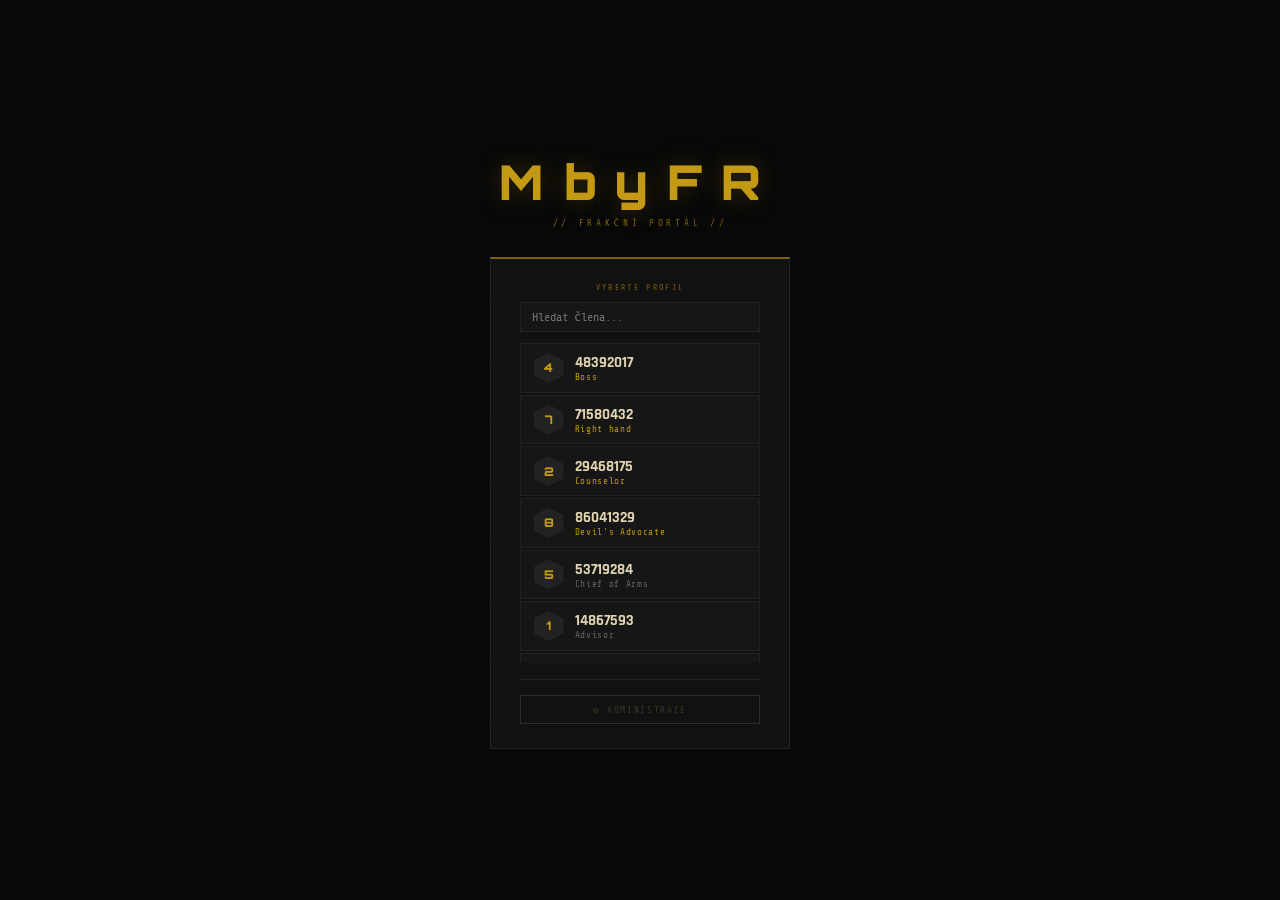
==== commit bc1f4631: "asd" ====
--- a/index.html
+++ b/index.html
@@ -21,7 +21,7 @@
 <div id="selectScreen" class="screen active">
   <div class="sel-bg"></div>
   <div class="sel-wrap">
-    <div class="sel-logo">MBY<span class="acc">F</span>R</div>
+    <div class="sel-logo">Mby<span class="acc">F</span>R</div>
     <div class="sel-sub">// FRAKČNÍ PORTÁL //</div>
     <div class="sel-box">
       <div class="sel-label">VYBERTE PROFIL</div>
@@ -69,9 +69,9 @@
 <div id="memberScreen" class="screen hidden">
   <div class="layout">
     <aside class="sidebar">
-      <div class="sb-logo">NX<span class="acc">//</span></div>
+      <div class="sb-logo">Mby<span class="acc">F</span>R</div>
       <nav class="sb-nav">
-        <button class="nb active" onclick="mTab('board',this)"><span class="ni">📌</span><span class="nl">NÁSTĚNKA</span></button>
+        <button class="nb active" onclick="mTab('board',this)"><span class="ni">◈</span><span class="nl">NÁSTĚNKA</span></button>
         <button class="nb" onclick="mTab('tasks',this)"><span class="ni">▣</span><span class="nl">ÚKOLY</span><span class="nbadge" id="taskBadge"></span></button>
         <button class="nb" onclick="mTab('messages',this)"><span class="ni">◉</span><span class="nl">ZPRÁVY</span><span class="nbadge" id="msgBadge"></span></button>
         <button class="nb" onclick="mTab('warehouse',this)"><span class="ni">⬡</span><span class="nl">SKLAD</span></button>
@@ -86,7 +86,7 @@
       <div class="sb-foot">
         <div class="sb-name" id="sbName"></div>
         <div class="sb-pos" id="sbPos"></div>
-        <button class="btn-back" onclick="goBack()">← ODHLÁSIT SE</button>
+        <button class="btn-back" onclick="goBack()">← ODHLÁSIT</button>
       </div>
     </aside>
     <main class="main">
@@ -121,24 +121,26 @@
           <button class="wf active" onclick="mWhFilter('all',this)">VŠE</button>
           <button class="wf" onclick="mWhFilter('weapons',this)">ZBRANĚ</button>
           <button class="wf" onclick="mWhFilter('ammo',this)">MUNICE</button>
+          <button class="wf" onclick="mWhFilter('drugs',this)">DROGY</button>
           <button class="wf" onclick="mWhFilter('equipment',this)">VYBAVENÍ</button>
           <button class="wf" onclick="mWhFilter('other',this)">OSTATNÍ</button>
         </div>
         <div id="mWhGrid" class="wh-grid"></div>
+        <div class="wh-deposit-panel">
+          <div class="wh-deposit-title">// VLOŽIT DO SKLADU</div>
+          <div class="wh-deposit-form">
+            <div class="field-group"><label class="fl">VAŠE JMÉNO</label><div class="iw"><span class="ip">&gt;_</span><input type="text" id="depName" placeholder="Jméno..."/></div></div>
+            <div class="field-group"><label class="fl">ITEM</label><div class="iw"><span class="ip">&gt;_</span><select id="depItem" class="fw"></select></div></div>
+            <div class="field-group"><label class="fl">MNOŽSTVÍ</label><div class="iw"><span class="ip">&gt;_</span><input type="number" id="depAmt" value="1" min="1"/></div></div>
+            <div class="dep-ftr"><button class="btn-acc small" onclick="depositItem()">+ VLOŽIT DO SKLADU</button><span id="depStatus" class="smsg"></span></div>
+          </div>
+        </div>
       </div>
 
       <!-- OBLEČENÍ -->
       <div id="mt-clothing" class="mt">
         <div class="ph"><div class="pt">◧ // OBLEČENÍ</div></div>
-        <div class="wh-filters">
-          <button class="wf active" onclick="filterCloth('all',this)">VŠE</button>
-          <button class="wf" onclick="filterCloth('masks',this)">MASKY & VOUSY</button>
-          <button class="wf" onclick="filterCloth('jackets',this)">BUNDY & TRIČKA</button>
-          <button class="wf" onclick="filterCloth('pants',this)">KALHOTY & BOTY</button>
-          <button class="wf" onclick="filterCloth('acc',this)">DOPLŇKY</button>
-          <button class="wf" onclick="filterCloth('sets',this)">SETY</button>
-        </div>
-        <div id="clothColumns" class="cloth-columns"></div>
+        <div id="clothSets" class="cloth-sets-wrap"></div>
       </div>
 
       <!-- FINANCE -->
@@ -195,7 +197,7 @@
           <div class="fp-title">// PŘIDAT KONTAKT</div>
           <div class="form-grid">
             <div class="field-group"><label class="fl">PŘEZDÍVKA *</label><div class="iw"><span class="ip">&gt;_</span><input type="text" id="cNick" placeholder="Přezdívka..."/></div></div>
-            <div class="field-group"><label class="fl">TELEFON *</label><div class="iw"><span class="ip">&gt;_</span><input type="text" id="cPhone" placeholder="(125)..."/></div></div>
+            <div class="field-group"><label class="fl">TELEFON *</label><div class="iw"><span class="ip">&gt;_</span><input type="text" id="cPhone" placeholder="+420..."/></div></div>
             <div class="field-group"><label class="fl">JMÉNO</label><div class="iw"><span class="ip">&gt;_</span><input type="text" id="cFirst" placeholder="Jméno"/></div></div>
             <div class="field-group"><label class="fl">PŘÍJMENÍ</label><div class="iw"><span class="ip">&gt;_</span><input type="text" id="cLast" placeholder="Příjmení"/></div></div>
           </div>
@@ -213,21 +215,21 @@
 <div id="adminScreen" class="screen hidden">
   <div class="layout">
     <aside class="sidebar admin-sb">
-      <div class="sb-logo">NX<span class="acc-r">//</span></div>
+      <div class="sb-logo">MBY<span class="acc-r">//</span></div>
       <div class="admin-badge">VEDENÍ</div>
       <nav class="sb-nav">
-        <button class="nb active" onclick="aTab('members',this)"><span class="ni">◈</span><span class="nl">ČLENOVÉ</span></button>
-        <button class="nb" onclick="aTab('board',this)"><span class="ni">📌</span><span class="nl">NÁSTĚNKA</span></button>
-        <button class="nb" onclick="aTab('tasks',this)"><span class="ni">▣</span><span class="nl">ÚKOLY</span></button>
-        <button class="nb" onclick="aTab('messages',this)"><span class="ni">◉</span><span class="nl">ZPRÁVY</span></button>
-        <button class="nb" onclick="aTab('warehouse',this)"><span class="ni">⬡</span><span class="nl">SKLAD</span></button>
-        <button class="nb" onclick="aTab('clothing',this)"><span class="ni">◧</span><span class="nl">OBLEČENÍ</span></button>
-        <button class="nb" onclick="aTab('finance',this)"><span class="ni">$</span><span class="nl">FINANCE</span></button>
-        <button class="nb" onclick="aTab('excuses',this)"><span class="ni">✉</span><span class="nl">OMLUVENKY</span></button>
-        <button class="nb" onclick="aTab('reports',this)"><span class="ni">▲</span><span class="nl">HLÁŠENÍ</span></button>
-        <button class="nb" onclick="aTab('radio',this)"><span class="ni">📻</span><span class="nl">VYSÍLAČKA</span></button>
-        <button class="nb" onclick="aTab('settings',this)"><span class="ni">⚙</span><span class="nl">NASTAVENÍ</span></button>
-        <button class="nb" onclick="aTab('log',this)"><span class="ni">▪</span><span class="nl">LOG</span></button>
+        <button class="nb active" onclick="switchAdminSection('members', this)"><span class="ni">◈</span><span class="nl">ČLENOVÉ</span></button>
+        <button class="nb" onclick="switchAdminSection('board', this)"><span class="ni">📌</span><span class="nl">NÁSTĚNKA</span></button>
+        <button class="nb" onclick="switchAdminSection('tasks', this)"><span class="ni">▣</span><span class="nl">ÚKOLY</span></button>
+        <button class="nb" onclick="switchAdminSection('messages', this)"><span class="ni">◉</span><span class="nl">ZPRÁVY</span></button>
+        <button class="nb" onclick="switchAdminSection('warehouse', this)"><span class="ni">⬡</span><span class="nl">SKLAD</span></button>
+        <button class="nb" onclick="switchAdminSection('clothing', this)"><span class="ni">◧</span><span class="nl">OBLEČENÍ</span></button>
+        <button class="nb" onclick="switchAdminSection('finance', this)"><span class="ni">$</span><span class="nl">FINANCE</span></button>
+        <button class="nb" onclick="switchAdminSection('excuses', this)"><span class="ni">✉</span><span class="nl">OMLUVENKY</span></button>
+        <button class="nb" onclick="switchAdminSection('reports', this)"><span class="ni">▲</span><span class="nl">HLÁŠENÍ</span></button>
+        <button class="nb" onclick="switchAdminSection('radio', this)"><span class="ni">📻</span><span class="nl">VYSÍLAČKA</span></button>
+        <button class="nb" onclick="switchAdminSection('settings', this)"><span class="ni">⚙</span><span class="nl">NASTAVENÍ</span></button>
+        <button class="nb" onclick="switchAdminSection('log', this)"><span class="ni">▪</span><span class="nl">LOG</span></button>
       </nav>
       <div class="sb-foot">
         <button class="btn-back" onclick="goBackToMember()">← ZPĚT</button>
@@ -301,7 +303,7 @@
         <div id="addItemPanel" class="form-panel hidden" style="margin:0 1.2rem 1rem;">
           <div class="form-grid">
             <div class="field-group"><label class="fl">NÁZEV</label><div class="iw"><span class="ip">&gt;_</span><input type="text" id="wi-name"/></div></div>
-            <div class="field-group"><label class="fl">KATEGORIE</label><div class="iw"><span class="ip">&gt;_</span><select id="wi-cat"><option value="weapons">Zbraně</option><option value="ammo">Munice</option><option value="vehicles">Vozidla</option><option value="equipment">Vybavení</option><option value="other">Ostatní</option></select></div></div>
+            <div class="field-group"><label class="fl">KATEGORIE</label><div class="iw"><span class="ip">&gt;_</span><select id="wi-cat"><option value="weapons">Zbraně</option><option value="ammo">Munice</option><option value="drugs">Drogy</option><option value="equipment">Vybavení</option><option value="other">Ostatní</option></select></div></div>
             <div class="field-group"><label class="fl">MNOŽSTVÍ</label><div class="iw"><span class="ip">&gt;_</span><input type="number" id="wi-qty" value="1" min="0"/></div></div>
             <div class="field-group"><label class="fl">MIN. ZÁSOBA</label><div class="iw"><span class="ip">&gt;_</span><input type="number" id="wi-min" value="0" min="0"/></div></div>
             <div class="field-group"><label class="fl">OBRÁZEK</label><div class="iw"><span class="ip">&gt;_</span><input type="text" id="wi-img" placeholder="pistole.png" oninput="previewImg(this.value)"/></div></div>
@@ -314,6 +316,7 @@
           <button class="wf active" onclick="aWhFilter('all',this)">VŠE</button>
           <button class="wf" onclick="aWhFilter('weapons',this)">ZBRANĚ</button>
           <button class="wf" onclick="aWhFilter('ammo',this)">MUNICE</button>
+          <button class="wf" onclick="aWhFilter('drugs',this)">DROGY</button>
           <button class="wf" onclick="aWhFilter('equipment',this)">VYBAVENÍ</button>
           <button class="wf" onclick="aWhFilter('other',this)">OSTATNÍ</button>
         </div>
@@ -322,28 +325,39 @@
 
       <!-- CLOTHING ADMIN -->
       <div id="at-clothing" class="at">
-        <div class="ph"><div class="pt">◧ // OBLEČENÍ</div><button class="btn-acc small" onclick="toggleAddCloth()">+ PŘIDAT</button></div>
+        <div class="ph"><div class="pt">◧ // OBLEČENÍ — SETY</div><button class="btn-acc small" onclick="toggleAddCloth()">+ NOVÝ SET</button></div>
         <div id="addClothPanel" class="form-panel hidden" style="margin:0 1.2rem 1rem;">
-          <div class="fp-title">// NOVÁ POLOŽKA — každý řádek tabulky = "Kategorie: Hodnota"</div>
-          <div class="form-grid">
-            <div class="field-group"><label class="fl">NÁZEV OBLEČENÍ</label><div class="iw"><span class="ip">&gt;_</span><input type="text" id="cl-name"/></div></div>
-            <div class="field-group"><label class="fl">KATEGORIE</label><div class="iw"><span class="ip">&gt;_</span><select id="cl-cat"><option value="masks">Masky & Vousy</option><option value="jackets">Bundy & Trička</option><option value="pants">Kalhoty & Boty</option><option value="acc">Doplňky</option><option value="sets">Sety</option></select></div></div>
-            <div class="field-group"><label class="fl">KÓD / ČÍSLO</label><div class="iw"><span class="ip">&gt;_</span><input type="text" id="cl-code" placeholder="např. 14"/></div></div>
-            <div class="field-group"><label class="fl">OBRÁZEK</label><div class="iw"><span class="ip">&gt;_</span><input type="text" id="cl-img" placeholder="maska.png"/></div></div>
-            <div class="field-group fg-full"><label class="fl">POPIS</label><div class="iw"><span class="ip">&gt;_</span><input type="text" id="cl-desc"/></div></div>
-            <div class="field-group fg-full"><label class="fl">ŘÁDKY TABULKY (každý řádek: Název: Hodnota)</label><textarea id="cl-rows" class="adm-ta" style="min-height:80px;" placeholder="Masky & Vousy: Zde bude číslo a nebo kod&#10;Atd: ale to si klidně vypíšu sám..."></textarea></div>
-          </div>
-          <div class="fp-ftr"><button class="btn-acc small" onclick="addCloth()">PŘIDAT</button><span id="addClothStatus" class="smsg"></span></div>
-        </div>
-        <div class="cloth-tabs">
-          <button class="ctab active" onclick="switchAClothTab('all',this)">VŠE</button>
-          <button class="ctab" onclick="switchAClothTab('masks',this)">MASKY & VOUSY</button>
-          <button class="ctab" onclick="switchAClothTab('jackets',this)">BUNDY & TRIČKA</button>
-          <button class="ctab" onclick="switchAClothTab('pants',this)">KALHOTY & BOTY</button>
-          <button class="ctab" onclick="switchAClothTab('acc',this)">DOPLŇKY</button>
-          <button class="ctab" onclick="switchAClothTab('sets',this)">SETY</button>
-        </div>
-        <div id="aClothCols" class="cloth-columns adm-cloth"></div>
+          <div class="fp-title">// NOVÝ OUTFIT SET — název, foto a čísla kategorií</div>
+          <div class="cloth-add-layout">
+            <div class="cloth-add-left">
+              <div class="field-group"><label class="fl">NÁZEV SETU *</label><div class="iw"><span class="ip">&gt;_</span><input type="text" id="cl-name" placeholder="např. Akce, Meeting..."/></div></div>
+              <div class="field-group"><label class="fl">POPIS</label><div class="iw"><span class="ip">&gt;_</span><input type="text" id="cl-desc" placeholder="Krátký popis..."/></div></div>
+              <div class="field-group"><label class="fl">FOTO — název souboru (images/)</label><div class="iw"><span class="ip">&gt;_</span><input type="text" id="cl-img" placeholder="outfit.png" oninput="previewClothImg()"/></div></div>
+              <div class="cl-img-or">— NEBO —</div>
+              <div class="field-group"><label class="fl">FOTO — URL odkaz</label><div class="iw"><span class="ip">&gt;_</span><input type="text" id="cl-img-url" placeholder="https://app.fivemanage.com/..." oninput="previewClothImg()"/></div></div>
+              <div id="cl-img-preview" class="cloth-add-preview">—</div>
+            </div>
+            <div class="cloth-add-right">
+              <table class="cloth-add-table">
+                <thead><tr><th>KATEGORIE</th><th>MODEL</th><th>DESIGN</th></tr></thead>
+                <tbody>
+                  <tr><td>Masky &amp; Vousy</td><td><input class="cloth-num-input" type="number" id="cl-masks-m" value="0" min="0"/></td><td><input class="cloth-num-input" type="number" id="cl-masks-d" value="0" min="0"/></td></tr>
+                  <tr><td>Šály &amp; Řetízky</td><td><input class="cloth-num-input" type="number" id="cl-chains-m" value="0" min="0"/></td><td><input class="cloth-num-input" type="number" id="cl-chains-d" value="0" min="0"/></td></tr>
+                  <tr><td>Bundy &amp; Trička</td><td><input class="cloth-num-input" type="number" id="cl-jackets-m" value="0" min="0"/></td><td><input class="cloth-num-input" type="number" id="cl-jackets-d" value="0" min="0"/></td></tr>
+                  <tr><td>Podtrička &amp; Sukně</td><td><input class="cloth-num-input" type="number" id="cl-under-m" value="0" min="0"/></td><td><input class="cloth-num-input" type="number" id="cl-under-d" value="0" min="0"/></td></tr>
+                  <tr><td>Vesty &amp; Doplňky</td><td><input class="cloth-num-input" type="number" id="cl-vests-m" value="0" min="0"/></td><td><input class="cloth-num-input" type="number" id="cl-vests-d" value="0" min="0"/></td></tr>
+                  <tr><td>Batohy &amp; Padáky</td><td><input class="cloth-num-input" type="number" id="cl-bags-m" value="0" min="0"/></td><td><input class="cloth-num-input" type="number" id="cl-bags-d" value="0" min="0"/></td></tr>
+                  <tr><td>Ruce &amp; Rukavice</td><td><input class="cloth-num-input" type="number" id="cl-hands-m" value="0" min="0"/></td><td><input class="cloth-num-input" type="number" id="cl-hands-d" value="0" min="0"/></td></tr>
+                  <tr><td>Kalhoty</td><td><input class="cloth-num-input" type="number" id="cl-pants-m" value="0" min="0"/></td><td><input class="cloth-num-input" type="number" id="cl-pants-d" value="0" min="0"/></td></tr>
+                  <tr><td>Boty</td><td><input class="cloth-num-input" type="number" id="cl-shoes-m" value="0" min="0"/></td><td><input class="cloth-num-input" type="number" id="cl-shoes-d" value="0" min="0"/></td></tr>
+                  <tr><td>Nášivky &amp; Doplňky</td><td><input class="cloth-num-input" type="number" id="cl-decals-m" value="0" min="0"/></td><td><input class="cloth-num-input" type="number" id="cl-decals-d" value="0" min="0"/></td></tr>
+                </tbody>
+              </table>
+            </div>
+          </div>
+          <div class="fp-ftr" style="margin-top:.8rem;"><button class="btn-acc small" onclick="addCloth()">+ PŘIDAT SET</button><span id="addClothStatus" class="smsg"></span></div>
+        </div>
+        <div id="aClothCols" class="cloth-sets-wrap adm-cloth"></div>
       </div>
 
       <!-- FINANCE ADMIN -->
@@ -394,7 +408,7 @@
           <div class="fp-title">// DISCORD WEBHOOK</div>
           <div class="form-grid">
             <div class="field-group fg-full"><label class="fl">WEBHOOK URL</label><div class="iw"><span class="ip">&gt;_</span><input type="text" id="discordWebhook" placeholder="https://discord.com/api/webhooks/..."/></div></div>
-            <div class="field-group fg-full"><label class="fl">NÁZEV BOTA</label><div class="iw"><span class="ip">&gt;_</span><input type="text" id="discordName" value="Frakce LOG"/></div></div>
+            <div class="field-group fg-full"><label class="fl">NÁZEV BOTA</label><div class="iw"><span class="ip">&gt;_</span><input type="text" id="discordName" value="NEXUS LOG"/></div></div>
           </div>
           <div class="fp-ftr"><button class="btn-acc small" onclick="saveWebhook()">ULOŽIT</button><button class="btn-ghost small" onclick="testWebhook()" style="margin-left:.5rem">TEST</button><span id="webhookStatus" class="smsg"></span></div>
         </div>
--- a/style.css
+++ b/style.css
@@ -350,3 +350,55 @@
   .fa-summary{grid-template-columns:1fr 1fr;}
   .radio-grid{grid-template-columns:1fr 1fr;}
 }
+
+/* ── CLOTHING SETS ───────────────────────── */
+.cloth-sets-wrap{padding:.8rem 1.1rem 2rem;}
+.cloth-sets-grid{display:flex;flex-wrap:nowrap;gap:8px;overflow-x:auto;padding-bottom:.5rem;}
+.cloth-set-col{background:var(--card);min-width:220px;max-width:260px;flex-shrink:0;display:flex;flex-direction:column;border:1px solid var(--border);}
+.cs-title{font-family:'Orbitron',sans-serif;font-size:.78rem;font-weight:700;color:var(--acc);padding:.6rem .8rem;background:var(--surf);border-bottom:2px solid var(--acc-dim);text-align:center;letter-spacing:.1em;}
+.cs-img-wrap{width:100%;min-height:100px;max-height:150px;display:flex;align-items:center;justify-content:center;background:var(--surf);border-bottom:1px solid var(--border);padding:.5rem;overflow:hidden;}
+.cs-img{max-width:100%;max-height:140px;object-fit:contain;filter:drop-shadow(0 0 6px rgba(196,154,20,.25));}
+.cs-img-ph{font-size:2.5rem;color:var(--brite);}
+.cs-desc{font-size:.72rem;color:var(--muted);font-style:italic;padding:.28rem .7rem;border-bottom:1px solid var(--border);text-align:center;}
+.cs-table{width:100%;border-collapse:collapse;flex:1;}
+.cs-table tr{border-bottom:1px solid var(--border);}
+.cs-table tr:hover td{background:rgba(196,154,20,.04);}
+.cs-cat{font-family:'Share Tech Mono',monospace;font-size:.58rem;color:var(--acc-dim);padding:.35rem .55rem;border-right:1px solid var(--border);font-weight:600;white-space:nowrap;}
+.cs-label{font-family:'Share Tech Mono',monospace;font-size:.52rem;color:var(--muted);padding:.35rem .28rem;border-right:1px solid var(--border);white-space:nowrap;}
+.cs-val{font-family:'Orbitron',sans-serif;font-size:.8rem;font-weight:700;color:var(--textb);padding:.35rem .45rem;text-align:right;min-width:32px;}
+/* Admin add form */
+.cloth-add-layout{display:flex;gap:1.2rem;align-items:flex-start;}
+.cloth-add-left{width:220px;flex-shrink:0;display:flex;flex-direction:column;gap:.65rem;}
+.cloth-add-right{flex:1;}
+.cloth-add-preview{width:100%;min-height:80px;background:var(--surf);border:1px solid var(--border);display:flex;align-items:center;justify-content:center;color:var(--muted);font-family:'Share Tech Mono',monospace;font-size:.65rem;margin-top:.3rem;overflow:hidden;}
+.cloth-add-table{width:100%;border-collapse:collapse;}
+.cloth-add-table th{font-family:'Share Tech Mono',monospace;font-size:.52rem;letter-spacing:.14em;color:var(--acc-dim);background:var(--surf);border-bottom:2px solid var(--acc-dim);padding:.45rem .6rem;text-align:left;}
+.cloth-add-table td{padding:.32rem .6rem;border-bottom:1px solid var(--border);font-family:'Share Tech Mono',monospace;font-size:.68rem;color:var(--text);}
+.cloth-num-input{width:70px;background:var(--surf);border:1px solid var(--border);color:var(--acc);font-family:'Share Tech Mono',monospace;font-size:.75rem;padding:.22rem .35rem;outline:none;text-align:center;}
+.cloth-num-input:focus{border-color:var(--acc-dim);}
+.cloth-del-btn{font-family:'Share Tech Mono',monospace;font-size:.55rem;background:transparent;border:1px solid var(--red-dim);color:var(--red);padding:.22rem .5rem;cursor:pointer;transition:all .18s;}
+.cloth-del-btn:hover{background:var(--red-dim);}
+@media(max-width:900px){.cloth-add-layout{flex-direction:column;}.cloth-add-left{width:100%;}}
+
+/* ── FINANCE WEEKS ───────────────────────── */
+.fin-weeks-list{display:flex;flex-direction:column;gap:1px;margin:.5rem 1.1rem 1rem;}
+.fin-week-row{background:var(--card);border-left:3px solid var(--brite);padding:.6rem .9rem;display:flex;align-items:center;flex-wrap:wrap;gap:.5rem;}
+.fin-week-row.paid{border-left-color:var(--gdim);}
+.fin-week-row.unpaid{border-left-color:var(--red-dim);}
+.fin-week-row.current{background:var(--surf);border-left-width:4px;}
+.fin-week-key{font-family:'Share Tech Mono',monospace;font-size:.65rem;color:var(--textb);flex:1;min-width:120px;}
+.fin-week-status{font-family:'Share Tech Mono',monospace;font-size:.62rem;font-weight:700;}
+.fin-week-status.paid{color:var(--green);}
+.fin-week-status.unpaid{color:var(--red);animation:blink 1.5s step-end infinite;}
+.fin-week-detail{font-family:'Share Tech Mono',monospace;font-size:.55rem;color:var(--muted);width:100%;}
+
+/* ── WAREHOUSE DEPOSIT ───────────────────── */
+.wh-deposit-panel{margin:.8rem 1.1rem 1.5rem;background:var(--card);border:1px solid var(--border);border-top:2px solid var(--gdim);padding:1rem;}
+.wh-deposit-title{font-family:'Share Tech Mono',monospace;font-size:.55rem;color:var(--green);letter-spacing:.2em;margin-bottom:.8rem;}
+.wh-deposit-form{display:grid;grid-template-columns:1fr 1fr 100px;gap:.6rem;align-items:end;}
+.dep-ftr{grid-column:1/-1;display:flex;align-items:center;gap:.7rem;}
+@media(max-width:700px){
+  .wh-deposit-form{grid-template-columns:1fr;}
+  .cloth-sets-grid{flex-direction:column;}
+  .cloth-set-col{min-width:unset;}
+}
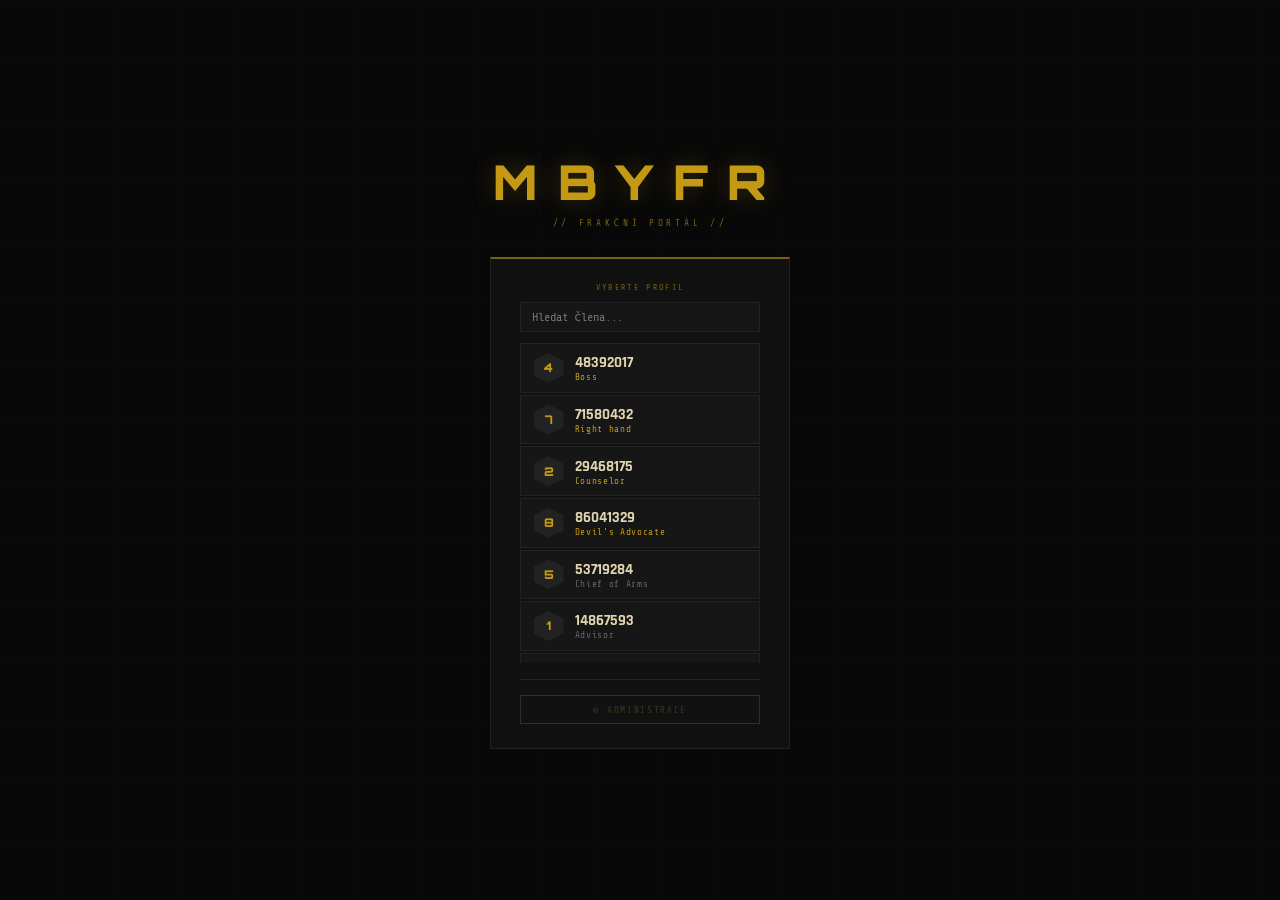
==== commit 63ef8a6c: "asd" ====
--- a/index.html
+++ b/index.html
@@ -21,7 +21,7 @@
 <div id="selectScreen" class="screen active">
   <div class="sel-bg"></div>
   <div class="sel-wrap">
-    <div class="sel-logo">Mby<span class="acc">F</span>R</div>
+    <div class="sel-logo">MBY<span class="acc">F</span>R</div>
     <div class="sel-sub">// FRAKČNÍ PORTÁL //</div>
     <div class="sel-box">
       <div class="sel-label">VYBERTE PROFIL</div>
@@ -69,7 +69,7 @@
 <div id="memberScreen" class="screen hidden">
   <div class="layout">
     <aside class="sidebar">
-      <div class="sb-logo">Mby<span class="acc">F</span>R</div>
+      <div class="sb-logo">MBY<span class="acc">F</span>R</div>
       <nav class="sb-nav">
         <button class="nb active" onclick="mTab('board',this)"><span class="ni">◈</span><span class="nl">NÁSTĚNKA</span></button>
         <button class="nb" onclick="mTab('tasks',this)"><span class="ni">▣</span><span class="nl">ÚKOLY</span><span class="nbadge" id="taskBadge"></span></button>
@@ -215,21 +215,21 @@
 <div id="adminScreen" class="screen hidden">
   <div class="layout">
     <aside class="sidebar admin-sb">
-      <div class="sb-logo">MBY<span class="acc-r">//</span></div>
+      <div class="sb-logo">NX<span class="acc-r">//</span></div>
       <div class="admin-badge">VEDENÍ</div>
       <nav class="sb-nav">
-        <button class="nb active" onclick="switchAdminSection('members', this)"><span class="ni">◈</span><span class="nl">ČLENOVÉ</span></button>
-        <button class="nb" onclick="switchAdminSection('board', this)"><span class="ni">📌</span><span class="nl">NÁSTĚNKA</span></button>
-        <button class="nb" onclick="switchAdminSection('tasks', this)"><span class="ni">▣</span><span class="nl">ÚKOLY</span></button>
-        <button class="nb" onclick="switchAdminSection('messages', this)"><span class="ni">◉</span><span class="nl">ZPRÁVY</span></button>
-        <button class="nb" onclick="switchAdminSection('warehouse', this)"><span class="ni">⬡</span><span class="nl">SKLAD</span></button>
-        <button class="nb" onclick="switchAdminSection('clothing', this)"><span class="ni">◧</span><span class="nl">OBLEČENÍ</span></button>
-        <button class="nb" onclick="switchAdminSection('finance', this)"><span class="ni">$</span><span class="nl">FINANCE</span></button>
-        <button class="nb" onclick="switchAdminSection('excuses', this)"><span class="ni">✉</span><span class="nl">OMLUVENKY</span></button>
-        <button class="nb" onclick="switchAdminSection('reports', this)"><span class="ni">▲</span><span class="nl">HLÁŠENÍ</span></button>
-        <button class="nb" onclick="switchAdminSection('radio', this)"><span class="ni">📻</span><span class="nl">VYSÍLAČKA</span></button>
-        <button class="nb" onclick="switchAdminSection('settings', this)"><span class="ni">⚙</span><span class="nl">NASTAVENÍ</span></button>
-        <button class="nb" onclick="switchAdminSection('log', this)"><span class="ni">▪</span><span class="nl">LOG</span></button>
+        <button class="nb active" onclick="aTab('members',this)"><span class="ni">◈</span><span class="nl">ČLENOVÉ</span></button>
+        <button class="nb" onclick="aTab('board',this)"><span class="ni">📌</span><span class="nl">NÁSTĚNKA</span></button>
+        <button class="nb" onclick="aTab('tasks',this)"><span class="ni">▣</span><span class="nl">ÚKOLY</span></button>
+        <button class="nb" onclick="aTab('messages',this)"><span class="ni">◉</span><span class="nl">ZPRÁVY</span></button>
+        <button class="nb" onclick="aTab('warehouse',this)"><span class="ni">⬡</span><span class="nl">SKLAD</span></button>
+        <button class="nb" onclick="aTab('clothing',this)"><span class="ni">◧</span><span class="nl">OBLEČENÍ</span></button>
+        <button class="nb" onclick="aTab('finance',this)"><span class="ni">$</span><span class="nl">FINANCE</span></button>
+        <button class="nb" onclick="aTab('excuses',this)"><span class="ni">✉</span><span class="nl">OMLUVENKY</span></button>
+        <button class="nb" onclick="aTab('reports',this)"><span class="ni">▲</span><span class="nl">HLÁŠENÍ</span></button>
+        <button class="nb" onclick="aTab('radio',this)"><span class="ni">📻</span><span class="nl">VYSÍLAČKA</span></button>
+        <button class="nb" onclick="aTab('settings',this)"><span class="ni">⚙</span><span class="nl">NASTAVENÍ</span></button>
+        <button class="nb" onclick="aTab('log',this)"><span class="ni">▪</span><span class="nl">LOG</span></button>
       </nav>
       <div class="sb-foot">
         <button class="btn-back" onclick="goBackToMember()">← ZPĚT</button>
@@ -303,7 +303,7 @@
         <div id="addItemPanel" class="form-panel hidden" style="margin:0 1.2rem 1rem;">
           <div class="form-grid">
             <div class="field-group"><label class="fl">NÁZEV</label><div class="iw"><span class="ip">&gt;_</span><input type="text" id="wi-name"/></div></div>
-            <div class="field-group"><label class="fl">KATEGORIE</label><div class="iw"><span class="ip">&gt;_</span><select id="wi-cat"><option value="weapons">Zbraně</option><option value="ammo">Munice</option><option value="drugs">Drogy</option><option value="equipment">Vybavení</option><option value="other">Ostatní</option></select></div></div>
+            <div class="field-group"><label class="fl">KATEGORIE</label><div class="iw"><span class="ip">&gt;_</span><select id="wi-cat"><option value="weapons">Zbraně</option><option value="ammo">Munice</option><option value="vehicles">Vozidla</option><option value="equipment">Vybavení</option><option value="other">Ostatní</option></select></div></div>
             <div class="field-group"><label class="fl">MNOŽSTVÍ</label><div class="iw"><span class="ip">&gt;_</span><input type="number" id="wi-qty" value="1" min="0"/></div></div>
             <div class="field-group"><label class="fl">MIN. ZÁSOBA</label><div class="iw"><span class="ip">&gt;_</span><input type="number" id="wi-min" value="0" min="0"/></div></div>
             <div class="field-group"><label class="fl">OBRÁZEK</label><div class="iw"><span class="ip">&gt;_</span><input type="text" id="wi-img" placeholder="pistole.png" oninput="previewImg(this.value)"/></div></div>
@@ -368,6 +368,7 @@
             <div class="field-group"><label class="fl">NÁZEV</label><div class="iw"><span class="ip">&gt;_</span><input type="text" id="exp-name"/></div></div>
             <div class="field-group"><label class="fl">ČÁSTKA ($)</label><div class="iw"><span class="ip">&gt;_</span><input type="number" id="exp-amount" min="0"/></div></div>
             <div class="field-group"><label class="fl">TYP</label><div class="iw"><span class="ip">&gt;_</span><select id="exp-type"><option value="weekly">Týdenní</option><option value="onetime">Jednorázový</option></select></div></div>
+            <div class="field-group"><label class="fl">NEPOVINNÁ</label><div class="iw" style="padding:.4rem .8rem;"><label style="display:flex;align-items:center;gap:.5rem;cursor:pointer;"><input type="checkbox" id="exp-optional" style="accent-color:var(--acc)"/><span style="font-family:'Share Tech Mono',monospace;font-size:.7rem;color:var(--textb)">Člen platí dobrovolně</span></label></div></div>
             <div class="field-group fg-full"><label class="fl">POZNÁMKA</label><div class="iw"><span class="ip">&gt;_</span><input type="text" id="exp-note"/></div></div>
           </div>
           <div class="fp-ftr"><button class="btn-acc small" onclick="addExpense()">PŘIDAT</button><span id="expStatus" class="smsg"></span></div>
@@ -408,7 +409,7 @@
           <div class="fp-title">// DISCORD WEBHOOK</div>
           <div class="form-grid">
             <div class="field-group fg-full"><label class="fl">WEBHOOK URL</label><div class="iw"><span class="ip">&gt;_</span><input type="text" id="discordWebhook" placeholder="https://discord.com/api/webhooks/..."/></div></div>
-            <div class="field-group fg-full"><label class="fl">NÁZEV BOTA</label><div class="iw"><span class="ip">&gt;_</span><input type="text" id="discordName" value="NEXUS LOG"/></div></div>
+            <div class="field-group fg-full"><label class="fl">NÁZEV BOTA</label><div class="iw"><span class="ip">&gt;_</span><input type="text" id="discordName" value="Frakce LOG"/></div></div>
           </div>
           <div class="fp-ftr"><button class="btn-acc small" onclick="saveWebhook()">ULOŽIT</button><button class="btn-ghost small" onclick="testWebhook()" style="margin-left:.5rem">TEST</button><span id="webhookStatus" class="smsg"></span></div>
         </div>
